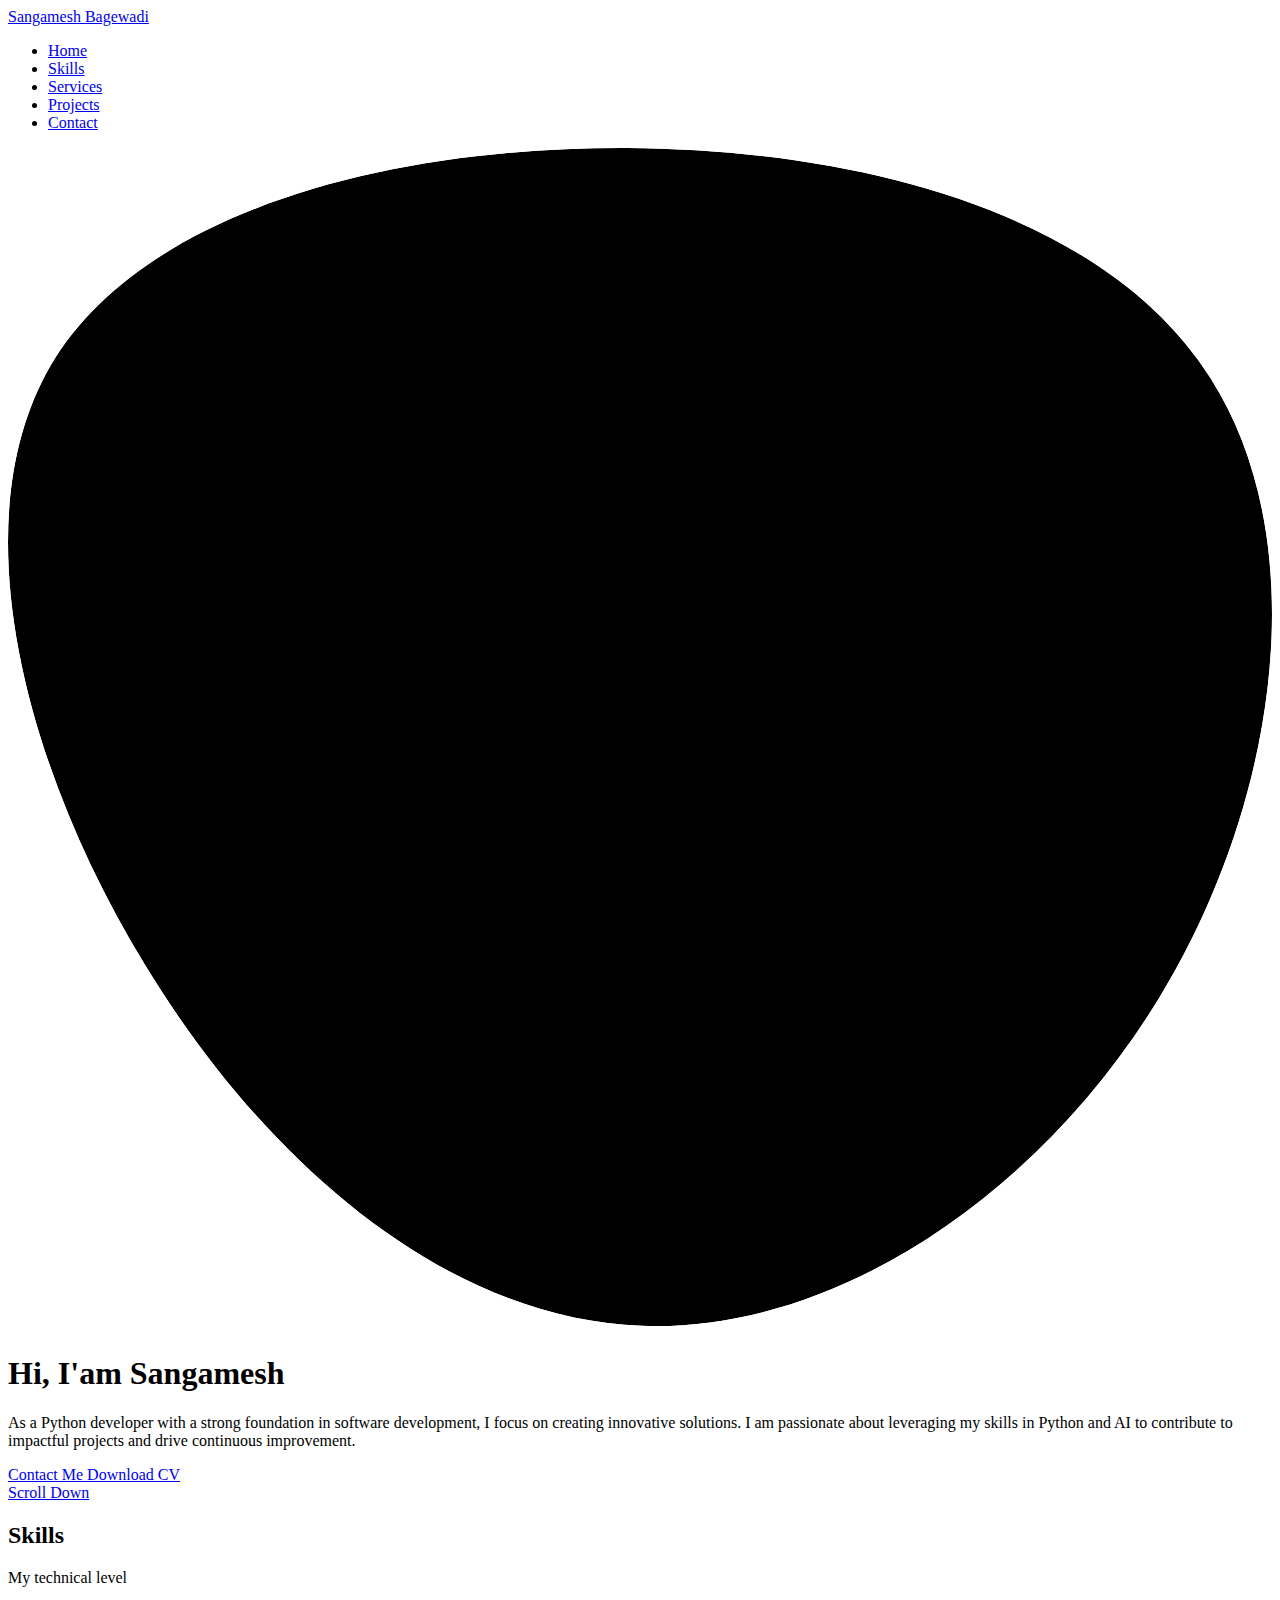
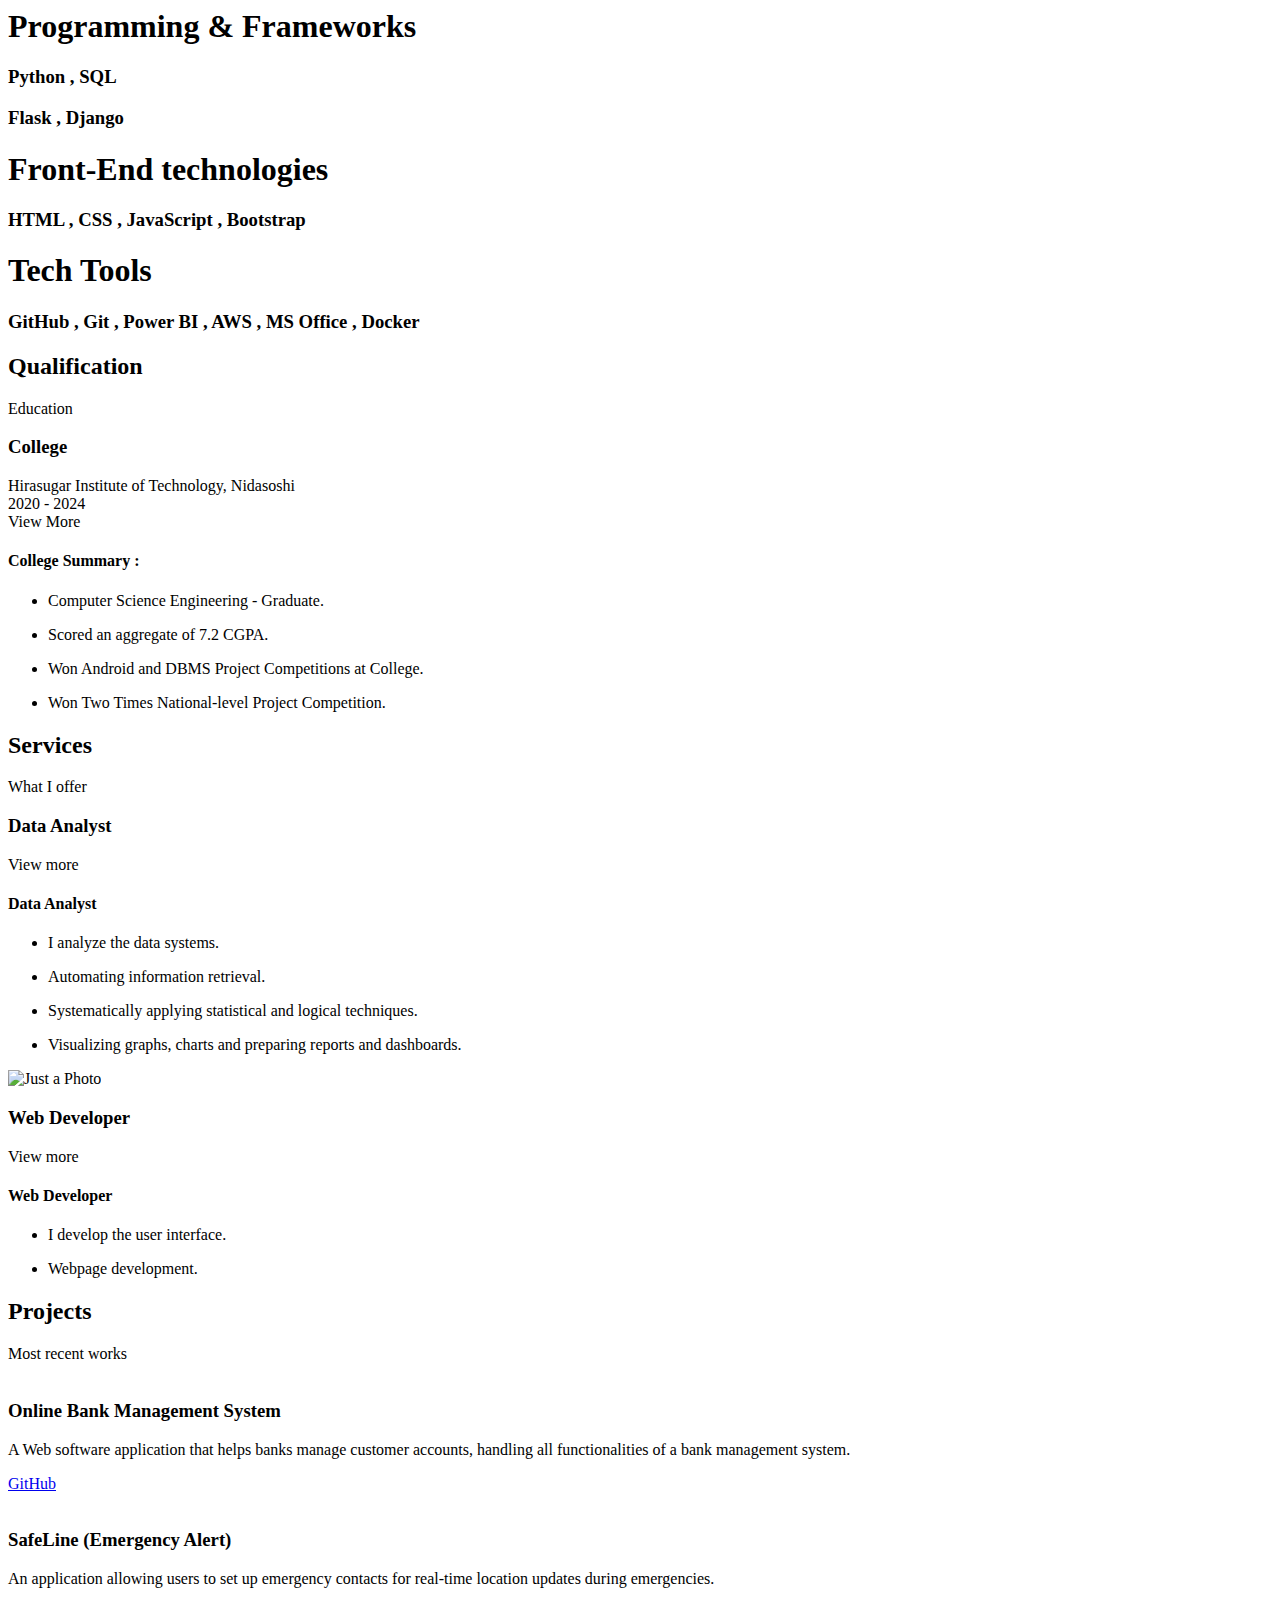
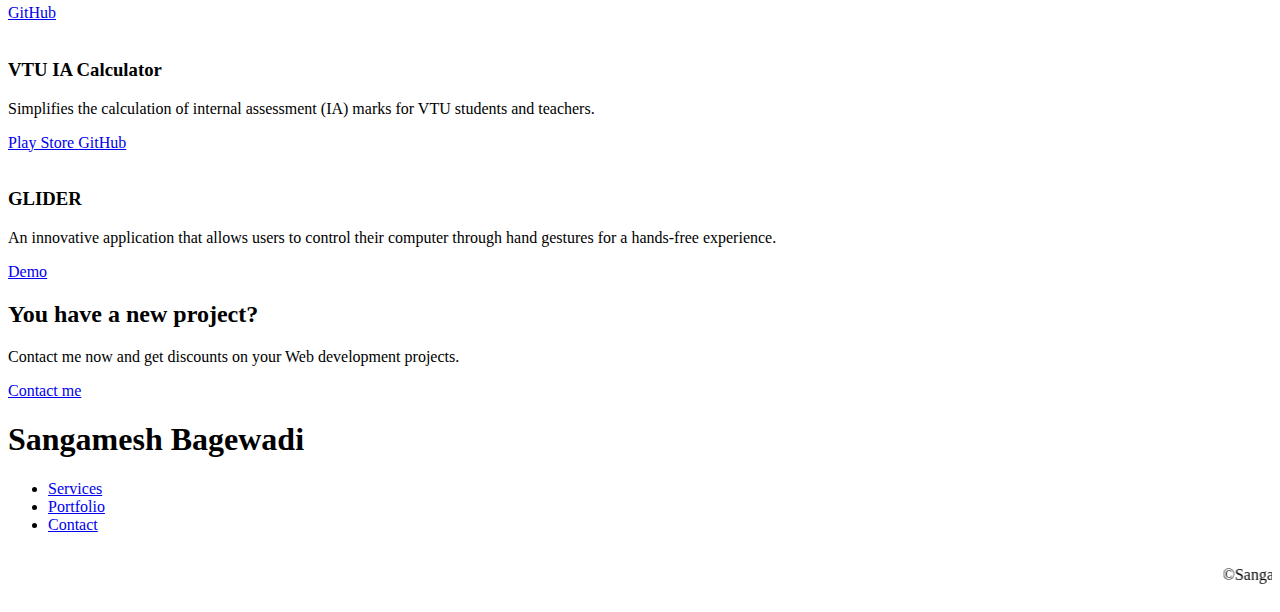
==== index.html @ af92e1cf "Add files via upload" ====
<!DOCTYPE html>
<html lang="en">
  <head>
    <meta charset="UTF-8" />
    <meta name="viewport" content="width=device-width, initial-scale=1.0" />

    <!--==================== UNICONS ====================-->
    <link
      rel="stylesheet"
      href="https://unicons.iconscout.com/release/v4.0.0/css/line.css"
    />

    <!--==================== SWIPER CSS ====================-->
    <link rel="stylesheet" href="./packages/css/swiper-bundle.min.css" />

    <!--==================== CSS ====================-->
    <link rel="stylesheet" href="./packages/css/styles.css" />

    <title>Sangamesh Bagewadi</title>
  </head>
  <body>
    <!--==================== HEADER ====================-->
    <header class="header" id="header">
      <nav class="nav container">
        <a href="#" class="nav__logo">Sangamesh Bagewadi</a>
        <div class="nav__menu" id="nav-menu">
          <ul class="nav__list grid">
            <li class="nav__item">
              <a href="#home" class="nav__link">
                <i class="uil uil-estate nav__icon"></i>Home
              </a>
            </li>
            <!-- <li class="nav__item">
                            <a href="#about" class="nav__link">
                                <i class="uil uil-user nav__icon"></i>About
                            </a>
                        </li> -->
            <li class="nav__item">
              <a href="#skills" class="nav__link">
                <i class="uil uil-file-alt nav__icon"></i>Skills
              </a>
            </li>
            <li class="nav__item">
              <a href="#services" class="nav__link">
                <i class="uil uil-briefcase-alt nav__icon"></i>Services
              </a>
            </li>
            <li class="nav__item">
              <a href="#portfolio" class="nav__link">
                <i class="uil uil-scenery nav__icon"></i>Projects
              </a>
            </li>
            <li class="nav__item">
              <a href="contact.html" class="nav__link">
                <i class="uil uil-message nav__icon"></i>Contact
              </a>
            </li>
          </ul>
          <i class="uil uil-times nav__close" id="nav-close"></i>
        </div>
        <div class="nav__btns">
          <!-- Theme change button -->

          <i class="uil uil-moon change-theme" id="theme-button"></i>

          <div class="nav__toggle" id="nav-toggle">
            <i class="uil uil-apps"></i>
          </div>
        </div>
      </nav>
    </header>

    <!--==================== MAIN ====================-->
    <main class="main">
      <!--==================== HOME ====================-->
      <section class="home section" id="home">
        <div class="home__container container grid">
          <div class="home__content grid">
            <div class="home__social">
              <a
                href="https://www.linkedin.com/in/sangameshbagewadi/"
                target="_blank"
                class="home__social-icon"
              >
                <i class="uil uil-linkedin-alt"></i>
              </a>
              <a
                href="https://twitter.com/sangameshb40"
                target="_blank"
                class="home__social-icon"
              >
                <i class="uil uil-twitter-alt"></i>
              </a>
              <a
                href="https://www.github.com/sangameshbagewadi"
                target="_blank"
                class="home__social-icon"
              >
                <i class="uil uil-github-alt"></i>
              </a>
            </div>

            <div class="home__img">
              <svg
                class="home__blob"
                viewBox="0 0 200 187"
                xmlns="http://www.w3.org/2000/svg"
                xmlns:xlink="http://www.w3.org/1999/xlink"
              >
                <mask id="mask0" mask-type="alpha">
                  <path
                    d="M190.312 36.4879C206.582 62.1187 201.309 102.826 182.328 134.186C163.346 165.547 
                                    130.807 187.559 100.226 186.353C69.6454 185.297 41.0228 161.023 21.7403 129.362C2.45775 
                                    97.8511 -7.48481 59.1033 6.67581 34.5279C20.9871 10.1032 59.7028 -0.149132 97.9666 
                                    0.00163737C136.23 0.303176 174.193 10.857 190.312 36.4879Z"
                  />
                </mask>
                <g mask="url(#mask0)">
                  <path
                    d="M190.312 36.4879C206.582 62.1187 201.309 102.826 182.328 134.186C163.346 
                                    165.547 130.807 187.559 100.226 186.353C69.6454 185.297 41.0228 161.023 21.7403 
                                    129.362C2.45775 97.8511 -7.48481 59.1033 6.67581 34.5279C20.9871 10.1032 59.7028 
                                    -0.149132 97.9666 0.00163737C136.23 0.303176 174.193 10.857 190.312 36.4879Z"
                  />
                  <image
                    class="home__blob-img"
                    x=""
                    xlink:href="packages/images/sang.jpg"
                  />
                </g>
              </svg>
            </div>

            <div class="home__data">
              <h1 class="home__title">Hi, I'am Sangamesh</h1>
              <h3 class="home__subtitle"></h3>
              <p class="home__description">
                As a Python developer with a strong foundation in software
                development, I focus on creating innovative solutions. I am
                passionate about leveraging my skills in Python and AI to
                contribute to impactful projects and drive continuous
                improvement.
              </p>
              <a href="contact.html" class="button button--flex home__button">
                Contact Me<i class="uil uil-message button__icon"></i>
              </a>
              <a download="" href="packages/pdf/" class="button button--flex">
                Download CV<i class="uil uil-download-alt button__icon"></i>
              </a>
            </div>
          </div>

          <div class="home__scroll">
            <a href="#skills" class="home__scroll-button button--flex">
              <i class="uil uil-mouse-alt home__scroll-mouse"></i>
              <span class="home__scroll-name">Scroll Down</span>
              <i class="uil uil-arrow-down home__scroll-arrow"></i>
            </a>
        </div>
      </section>

      <!--==================== ABOUT ====================-->
      <!-- <section class="about section" id="about">
                <h2 class="section__title">About Me</h2>
                <span class="section__subtitle">My Introduction</span>

                <div class="about__container container grid">
                    <img src="packages/images/pras-2.jpeg" alt="" class="about__img">
                    <div class="about__data">
                        <p class="about__description">
                            
                        </p>
                        <div class="about__info">
                            <div>
                                <span class="about__info-title">0</span>
                                <span class="about__info-name">Years <br> experience</span>
                            </div>
                            <div>
                                <span class="about__info-title">0</span>
                                <span class="about__info-name">Completed <br> certifications</span>
                            </div>
                            <div>
                                <span class="about__info-title">0</span>
                                <span class="about__info-name">companies<br>worked</span>
                            </div>
                        </div>

                        <div class="about__buttons">
                            <a download="" href="packages/pdf/" class="button button--flex">
                                Download CV<i class="uil uil-download-alt button__icon"></i>
                            </a>
                        </div>
                    </div>
                </div>
            </section> -->

      <!--==================== SKILLS ====================-->
      <section class="skills section" id="skills">
        <h2 class="section__title">Skills</h2>
        <span class="section__subtitle">My technical level</span>

        <div class="skills__container container grid">
          <div>
            <!--==================== SKILL-1 ====================-->
            <div class="skills__content skills__open">
              <div class="skills__header">
                <i class="uil uil-analytics skills__icon"></i>
                <div>
                  <h1 class="skills__title">Programming  & Frameworks</Frame></h1>
                </div>

                <i class="uil uil-angle-down skills__arrow"></i>
              </div>
              <div class="skills__list grid">
                <div class="skills__data">
                  <div class="skills__titles">
                    <h3 class="skills__name">Python , SQL</h3>
                    <span class="skills__number"></span>
                  </div>
                  <div class="skills__bar">
                    <span class="skills__percentage skills__python"></span>
                  </div>
                </div>
                 <div class="skills__data">
                  <div class="skills__titles">
                    <h3 class="skills__name">Flask , Django</h3>
                    <span class="skills__number"></span>
                  </div>
                  <div class="skills__bar">
                    <span class="skills__percentage skills__tab"></span>
                  </div>
                </div>
              <!--  <div class="skills__data">
                  <div class="skills__titles">
                    <h3 class="skills__name">SQL</h3>
                    <span class="skills__number"></span>
                  </div>
                  <div class="skills__bar">
                    <span class="skills__percentage skills__sql"></span>
                  </div>
                </div>
                <div class="skills__data">
                  <div class="skills__titles">
                    <h3 class="skills__name"></h3>
                    <span class="skills__number"></span>
                  </div>
                  <div class="skills__bar">
                    <span class="skills__percentage skills__google"></span>
                  </div> 
                </div> -->
              </div>
            </div>
            <!--==================== SKILLS 2 ====================-->
            <div class="skills__content skills__close">
              <div class="skills__header">
                <i class="uil uil-money-bill skills__icon"></i>
                <div>
                  <h1 class="skills__title">Front-End technologies</h1>
                </div>

                <i class="uil uil-angle-down skills__arrow"></i>
              </div>
              <div class="skills__list grid">
                <div class="skills__data">
                  <div class="skills__titles">
                    <h3 class="skills__name">HTML , CSS , JavaScript , Bootstrap</h3>
                    <span class="skills__number"></span>
                  </div>
                  <div class="skills__bar">
                    <span class="skills__percentage skills__bank"></span>
                  </div>
                </div>
                <!-- <div class="skills__data">
                  <div class="skills__titles">
                    <h3 class="skills__name">CSS</h3>
                    <span class="skills__number"></span>
                  </div>
                  <div class="skills__bar">
                    <span class="skills__percentage skills__counter"></span>
                  </div>
                </div>
                <div class="skills__data">
                  <div class="skills__titles">
                    <h3 class="skills__name">JavaScript</h3>
                    <span class="skills__number"></span>
                  </div>
                  <div class="skills__bar">
                    <span class="skills__percentage skills__google"></span>
                  </div>
                </div>
                <div class="skills__data">
                  <div class="skills__titles">
                    <h3 class="skills__name">Bootstrap</h3>
                    <span class="skills__number"></span>
                  </div> 
                  <div class="skills__bar">
                    <span class="skills__percentage skills__office"></span>
                  </div>
                </div> -->
              </div>
            </div>
          </div>

          <div>
            <!--==================== SKILLS 3 ====================-->
            <div class="skills__content skills__close">
              <div class="skills__header">
                <i class="uil uil-brackets-curly skills__icon"></i>
                <div>
                  <h1 class="skills__title">Tech  Tools</h1>
                </div>

                <i class="uil uil-angle-down skills__arrow"></i>
              </div>
              <div class="skills__list grid">
                <div class="skills__data">
                  <div class="skills__titles">
                    <h3 class="skills__name">GitHub , Git , Power BI , AWS , MS Office , Docker </h3>
                    <span class="skills__number"></span>
                  </div>
                  <div class="skills__bar">
                    <span class="skills__percentage skills__html"></span>
                  </div>
                </div>
                <!-- <div class="skills__data">
                  <div class="skills__titles">
                    <h3 class="skills__name">AWS</h3>
                    <span class="skills__number"></span>
                  </div>
                  <div class="skills__bar">
                    <span class="skills__percentage skills__css"></span>
                  </div>
                </div>
                <div class="skills__data">
                    <div class="skills__titles">
                      <h3 class="skills__name">Power BI</h3>
                      <span class="skills__number"></span>
                    </div>
                    <div class="skills__bar">
                      <span class="skills__percentage skills__css"></span>
                    </div>
                  </div>
                  <div class="skills__data">
                    <div class="skills__titles">
                      <h3 class="skills__name">MS Office</h3>
                      <span class="skills__number"></span>
                    </div>
                    <div class="skills__bar">
                      <span class="skills__percentage skills__css"></span>
                    </div>
                  </div>
                <div class="skills__data">
                  <div class="skills__titles">
                    <h3 class="skills__name">Docker</h3>
                    <span class="skills__number"></span>
                  </div>
                  <div class="skills__bar">
                    <span class="skills__percentage skills__js"></span>
                  </div>
                </div>
                <div class="skills__data">
                  <div class="skills__titles">
                    <h3 class="skills__name">GIT</h3>
                    <span class="skills__number"></span>
                  </div> 
                  <div class="skills__bar">
                    <span class="skills__percentage skills__wordpress"></span>
                  </div> -->
                </div>
              </div>
            </div>
          </div>
        </div>
      </section>

      <!--==================== QUALIFICATION ====================-->
      <section
      class="qualification__section service__section"
      id="qualification"
    >
      <h2 class="section__title">Qualification</h2>
      <div
        class="qualification__container container  services__container">
        <div class="qualification__tabs">
          <div
            class="qualification__button button--flex qualification__active"
            data-target="#education">
            <i class="uil uil-graduation-cap qualification__icon"></i>
            Education
          </div>
        </div>

        <!-- <div class="qualification__sections"> -->
                                                                       <!--====== Qualification Content 1 ======-->
          <!-- <div
            class="qualification__content qualifiation__active services__content"
            data-content
            id="education"
          > -->
            <!--====== Qualification 1 ======-->
            <!-- <div class="qualification__data">
              <div>
                <h3 class="qualification__title">SSLC</h3>
                <span class="qualification__subtitle"
                  >S.S.K Patil English Medium School,Sankeshwar<br />High School</span
                >
                <div class="qualification__calender">
                  <i class="uil uil-calendar-alt"></i>
                  - 2018
                </div>
                <span
                  class="button button--flex button--small button--link services__button"
                >
                  View More
                  <i class="uil uil-arrow-right button__icon"></i>
                </span>
                <div class="services__modal">
                  <div class="services__modal-content">
                    <h4 class="services__modal-title">
                      Class 10th Summary :
                    </h4>
                    <i class="uil uil-times services__modal-close"></i>
                    <ul class="services__modal-services grid">
                      <li class="services__modal-service">
                        <i
                          class="uil uil-check-circle services__moda-icon"
                        ></i>
                        <p>
                          Subjects studied: Science, Maths, English,
                          Social Studies,Kannada,Hindi.
                        </p>
                      </li>
                      <li class="services__modal-service">
                        <i
                          class="uil uil-check-circle services__moda-icon"
                        ></i>
                        <p></p>
                      </li>
                    </ul>
                  </div>
                </div>
              </div>

              <div>
                <span class="qualification__rounder"></span>
                <span class="qualification__line"></span>
              </div>
            </div>

            <!- ====== Qualification 2 ======-->
       <!--     <div class="qualification__data">
              <div></div>

              <div>
                <span class="qualification__rounder"></span>
                <span class="qualification__line"></span>
              </div>
              <div>
                <h3 class="qualification__title">Class 12th</h3>
                <span class="qualification__subtitle"
                  >KLEs Independent PU College,Chikodi <br />Pre University College</span
                >
                <div class="qualification__calender">
                  <i class="uil uil-calendar-alt"></i>
                  - 2020
                </div>
                <span
                  class="button button--flex button--small button--link services__button"
                >
                  View More
                  <i class="uil uil-arrow-right button__icon"></i>
                </span>
                <div class="services__modal">
                  <div class="services__modal-content">
                    <h4 class="services__modal-title">
                      Class 12th Summary :
                    </h4>
                    <i class="uil uil-times services__modal-close"></i>
                    <ul class="services__modal-services grid">
                      <li class="services__modal-service">
                        <i
                          class="uil uil-check-circle services__moda-icon"
                        ></i>
                        <p>
                          Subjects studied: Physics, Chemistry, Mathematics,
                        Biology,English, Kannada.
                        </p>
                      </li>
                      <li class="services__modal-service">
                        <i
                          class="uil uil-check-circle services__moda-icon"
                        ></i>
                        <p></p>
                      </li>
                    </ul>
                  </div>
                </div>
              </div>
            </div> -->

            <!--====== Qualification 3 ======-->
            <div class="qualification__data">
              <div>
                <h3 class="qualification__title">College</h3>
                <span class="qualification__subtitle"
                  >Hirasugar Institute of Technology, Nidasoshi</span
                >
                <div class="qualification__calender">
                  <i class="uil uil-calendar-alt"></i>
                  2020 - 2024
                </div>
                <span
                  class="button button--flex button--small button--link services__button"
                >
                  View More
                  <i class="uil uil-arrow-right button__icon"></i>
                </span>
                <div class="services__modal">
                  <div class="services__modal-content">
                    <h4 class="services__modal-title">College Summary :</h4>
                    <i class="uil uil-times services__modal-close"></i>
                    <ul class="services__modal-services grid">
                      <li class="services__modal-service">
                        <i
                          class="uil uil-check-circle services__modal-icon"
                        ></i>
                        <p>
                            Computer Science Engineering - Graduate.</p>
                      </li>
                      <li class="services__modal-service">
                        <i
                          class="uil uil-check-circle services__modal-icon"
                        ></i>
                        <p>Scored an aggregate of 7.2 CGPA.</p>
                      </li>
                      <li class="services__modal-service">
                        <i
                          class="uil uil-check-circle services__modal-icon"
                        ></i>
                        <p>
                          Won Android and DBMS Project Competitions at College.
                        </p>
                      </li>
                      <li class="services__modal-service">
                        <i
                          class="uil uil-check-circle services__modal-icon"
                        ></i>
                        <p>
                          Won Two Times National-level Project Competition.
                        </p>
                      </li>      
                    </ul>
                  </div>
                </div>
              </div>

              <div>
                <span class="qualification__rounder"></span>
                <span class="qualification__line"></span>
              </div>
              
            </div>
          </div>
        </div>
      </div>
    </section>
      <!--==================== SERVICES ====================-->
      <section class="services section" id="services">
        <h2 class="section__title">Services</h2>
        <span class="section__subtitle">What I offer</span>

        <div class="services__container container grid">

          <!--==================== SERVICES 1 ====================-->
          <div class="services__content">
            <div>
              <i class="uil uil-analytics skills__icon"></i>
              <h3 class="services__title">Data Analyst<br /></h3>
            </div>
            <span
              class="button button--flex button--small button--link services__button"
            >
              View more
              <i class="uil uil-arrow-right button__icon"></i>
            </span>

            <div class="services__modal">
              <div class="services__modal-content">
                <h4 class="services__modal-title">Data Analyst <br /></h4>
                <i class="uil uil-times services__modal-close"></i>

                <ul class="services__modal-services grid">
                  <li class="services__modal-service">
                    <i class="uil uil-check-circle services__modal-icon"></i>
                    <p>I analyze the data systems.</p>
                  </li>

                  <li class="services__modal-service">
                    <i class="uil uil-check-circle services__modal-icon"></i>
                    <p>Automating information retrieval.</p>
                  </li>

                  <li class="services__modal-service">
                    <i class="uil uil-check-circle services__modal-icon"></i>
                    <p>
                      Systematically applying statistical and logical
                      techniques.
                    </p>
                  </li>

                  <li class="services__modal-service">
                    <i class="uil uil-check-circle services__modal-icon"></i>
                    <p>
                      Visualizing graphs, charts and preparing reports and
                      dashboards.
                    </p>
                  </li>
                </ul>
              </div>
            </div>
          </div>
          <div>
            <img id="anime-photo" src="packages/images/avatars.png" alt="Just a Photo"/>
          </div>

          <!--==================== SERVICES 3 ====================-->
          <div class="services__content">
            <div>
              <i class="uil uil-arrow services__icon"></i>
              <h3 class="services__title">Web Developer<br /></h3>
            </div>
            <span
              class="button button--flex button--small button--link services__button"
            >
              View more
              <i class="uil uil-arrow-right button__icon"></i>
            </span>

            <div class="services__modal">
              <div class="services__modal-content">
                <h4 class="services__modal-title">Web Developer<br /></h4>
                <i class="uil uil-times services__modal-close"></i>

                <ul class="services__modal-services grid">
                  <li class="services__modal-service">
                    <i class="uil uil-check-circle services__modal-icon"></i>
                    <p>I develop the user interface.</p>
                  </li>

                  <li class="services__modal-service">
                    <i class="uil uil-check-circle services__modal-icon"></i>
                    <p>Webpage development.</p>
                  </li>
                </ul>
              </div>
            </div>
          </div>
        </div>
      </section>
      <!--==================== PORTFOLIO ====================-->
      <section class="portfolio section" id="portfolio">
        <h2 class="section__title">Projects</h2>
        <span class="section__subtitle">Most recent works</span>

        <div class="portfolio__container container swiper-container">
          <div class="swiper-wrapper">
            <!--==================== Projects 1 ====================-->

            <div class="portfolio__content grid swiper-slide">
              <img
                src="./packages/images/b1.jpeg"
                alt=""
                class="portfolio__img"
              />

              <div class="portfolio_">
                <h3 class="portfolio__title">Online Bank Management System</h3>
                <p class="portfolio__description">
                    A Web software application that helps banks manage customer accounts,
                    handling all functionalities of a bank management system.
                </p>
                <a
                  href="https://github.com/sangameshbagewadi/Online-Bank-Management-System" target="_blank"
                  class="button button--flex button--small portfolio__button"
                >
                  GitHub
                  <i class="uil uil-arrow-right button__icon"></i>
                </a>
              </div>
            </div>

            <!--==================== PORTFOLIO 2 ====================-->

            <div class="portfolio__content grid swiper-slide">
              <img
                src="./packages/images/bm1.jpeg"
                alt=""
                class="portfolio__img"
              />

              <div class="portfolio_">
                <h3 class="portfolio__title">SafeLine (Emergency Alert)</h3>
                <p class="portfolio__description">
                    An application allowing users to set up emergency contacts for
                    real-time location updates during emergencies.
                </p>
                <a
                  href="https://github.com/sangameshbagewadi/SafeLine--Emergency-Alert" target="_blank"
                  class="button button--flex button--small portfolio__button"
                >
                  GitHub
                  <i class="uil uil-arrow-right button__icon"></i>
                </a>
              </div>
            </div>

            <!--==================== PORTFOLIO 3 ====================-->

            <div class="portfolio__content grid swiper-slide">
              <img
                src="./packages/images/vtu1.jpeg"
                alt=""
                class="portfolio__img"
              />

              <div class="portfolio_">
                <h3 class="portfolio__title">VTU IA Calculator</h3>
                <p class="portfolio__description">
                    Simplifies the calculation of internal assessment (IA) marks for
                    VTU students and teachers.
                </p>
                <a
                  href="https://play.google.com/store/apps/details?id=com.vtu_calculator.ia_calculator&hl=en_IN" target="_blank"
                  class="button button--flex button--small portfolio__button">
                  Play Store
                  <i class="uil uil-arrow-right button__icon"></i>
                </a>
                <a href="#"
                  class="button button--flex button--small portfolio__button">
                  GitHub
                  <i class="uil uil-arrow-right button__icon"></i> </a>
              </div>
            </div>
<!-- ======================= Project 4 =============================-->

            <div class="portfolio__content grid swiper-slide">
                <img
                    src="./packages/images/vm1.jpeg"
                    alt=""
                    class="portfolio__img"/>

                <div class="portfolio_">
                    <h3 class="portfolio__title">GLIDER</h3>
                    <p class="portfolio__description">
                        An innovative application that allows users to control their
                         computer through hand gestures for a hands-free experience.
                   </p>
                <a
                    href="#"
                    class="button button--flex button--small portfolio__button">Demo
                    <i class="uil uil-arrow-right button__icon"></i>
                </a>
                </div>
            </div>

          </div>

          <!-- add arrows-->
          <div class="swiper-button-next">
            <i class="uil uil-angle-right-b swiper-portfolio-icon"></i>
          </div>

          <div class="swiper-button-prev">
            <i class="uil uil-angle-left-b swiper-portfolio-icon"></i>
          </div>

          <!-- Add Pagination -->
          <div class="swiper-pagination"></div>
        </div>
      </section>

      <!--==================== PROJECT IN MIND ====================-->
      <section class="project section">
        <div class="project__bg">
          <div class="project__container container grid">
            <div class="project__data">
              <h2 class="project__title">You have a new project?</h2>
              <p class="project__description">
                Contact me now and get discounts on your Web development
                projects.
              </p>
              <a href="contact.html" class="button button--flex button--white"
                >Contact me
                <i class="uil uil-message project__icon button__icon"></i>
              </a>
            </div>
            <!-- <img src="assets/img/project.png" alt="" class="project__img"> -->
          </div>
        </div>
      </section>

      <!--==================== CONTACT ME ====================-->
      
    </main>

    <!--==================== FOOTER ====================-->
    <footer class="footer">
      <div class="footer__bg">
        <div class="footer__container container grid">
          <div>
            <h1 class="footer__title">Sangamesh Bagewadi</h1>
            <span class="footer__subtitle"></span>
          </div>

          <ul class="footer__links">
            <li>
              <a href="#services" class="footer__link">Services</a>
            </li>
            <li>
              <a href="#portfolio" class="footer__link">Portfolio</a>
            </li>
            <li>
              <a href="#contact" class="footer__link">Contact</a>
            </li>
          </ul>

          <div class="footer__socials">
            <a href="" class="footer__social">
              <i class="uil uil-facebook"></i>
            </a>
            <a href="" class="footer__social">
              <i class="uil uil-instagram"></i>
            </a>
            <a href="" class="footer__social">
              <i class="uil uil-twitter-alt"></i>
            </a>
          </div>
        </div><marquee>
        <p> &copy;Sangamesh. All rights reserved.</p></marquee>
      </div>
    </footer>

    <!--==================== SCROLL TOP ====================-->
    <a href="#" class="scrollup" id="scroll-up">
      <i class="uil uil-arrow-up scrollup__icon"></i>
    </a>

    <!--==================== SWIPER JS ====================-->
    <script src="./packages/js/swiper-bundle.min.js"></script>

    <!--==================== MAIN JS ====================-->
    <script src="./packages/js/main.js"></script>
  </body>
</html>
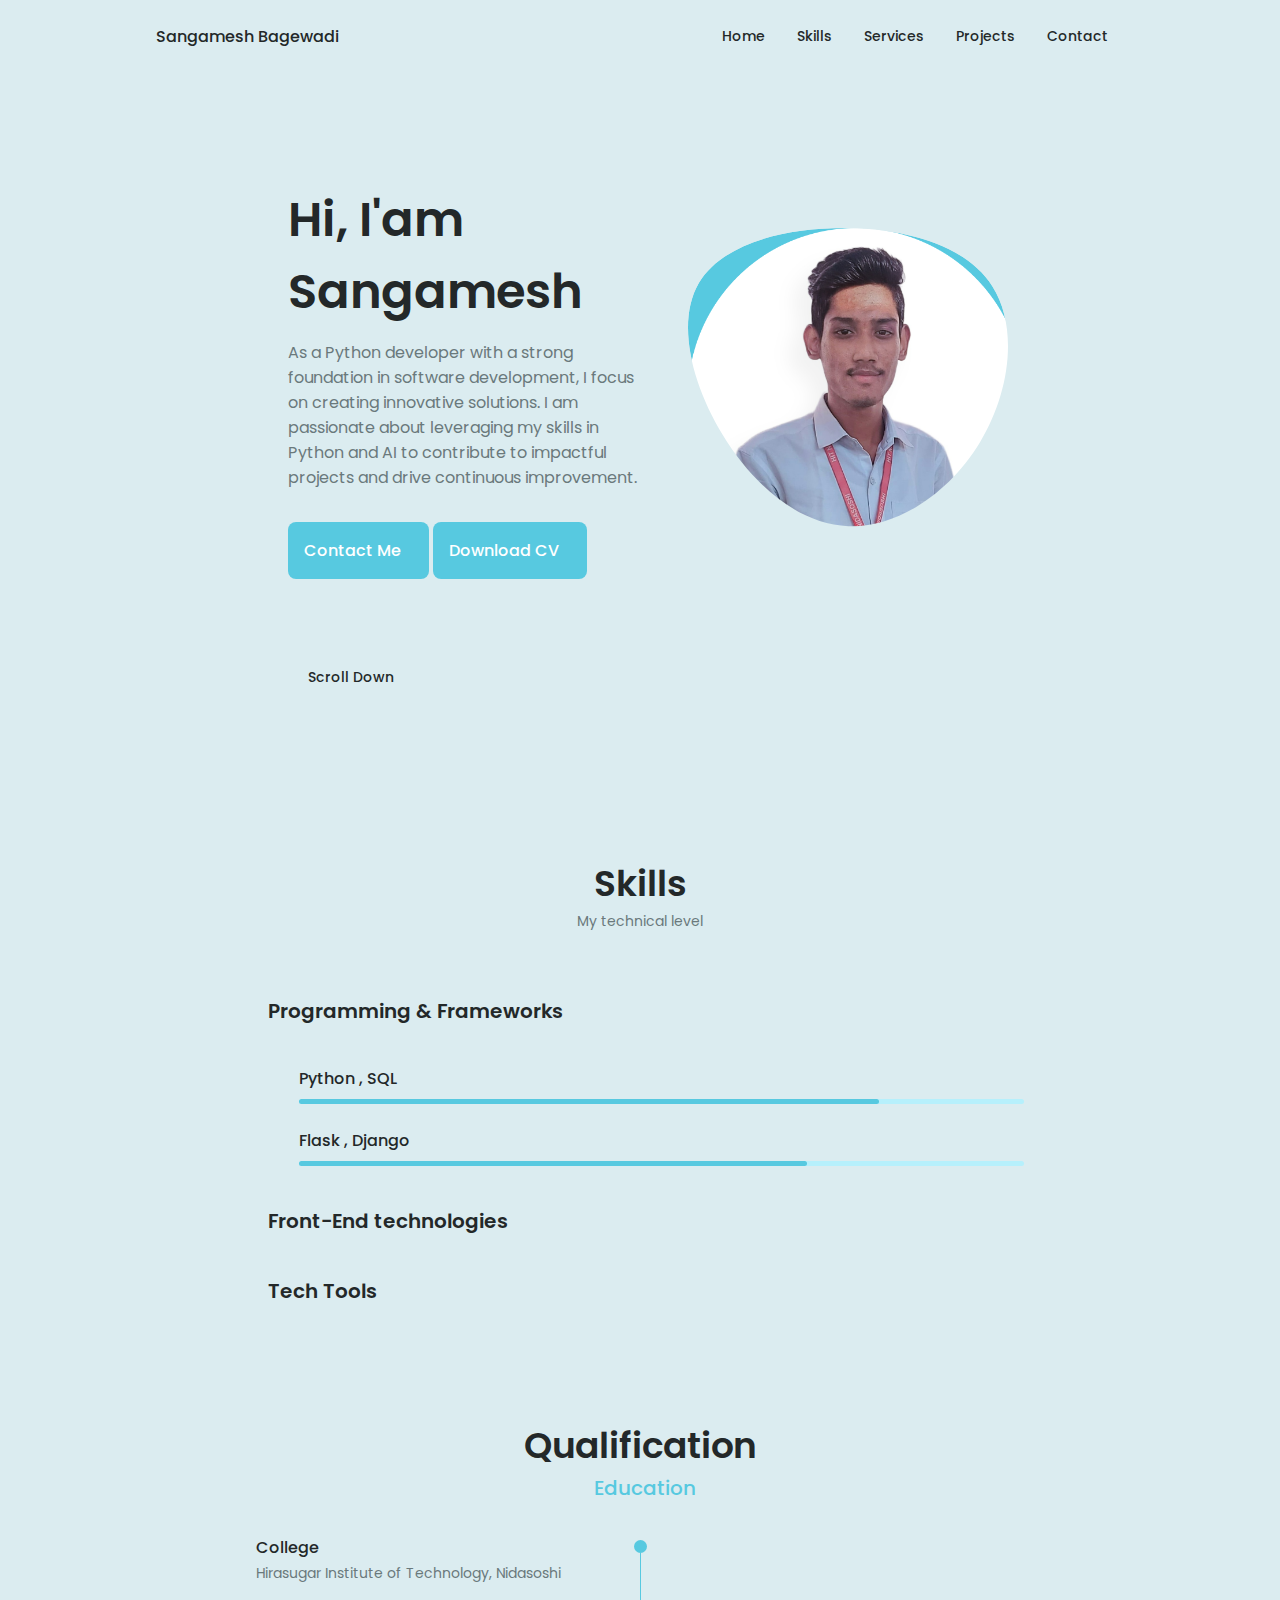
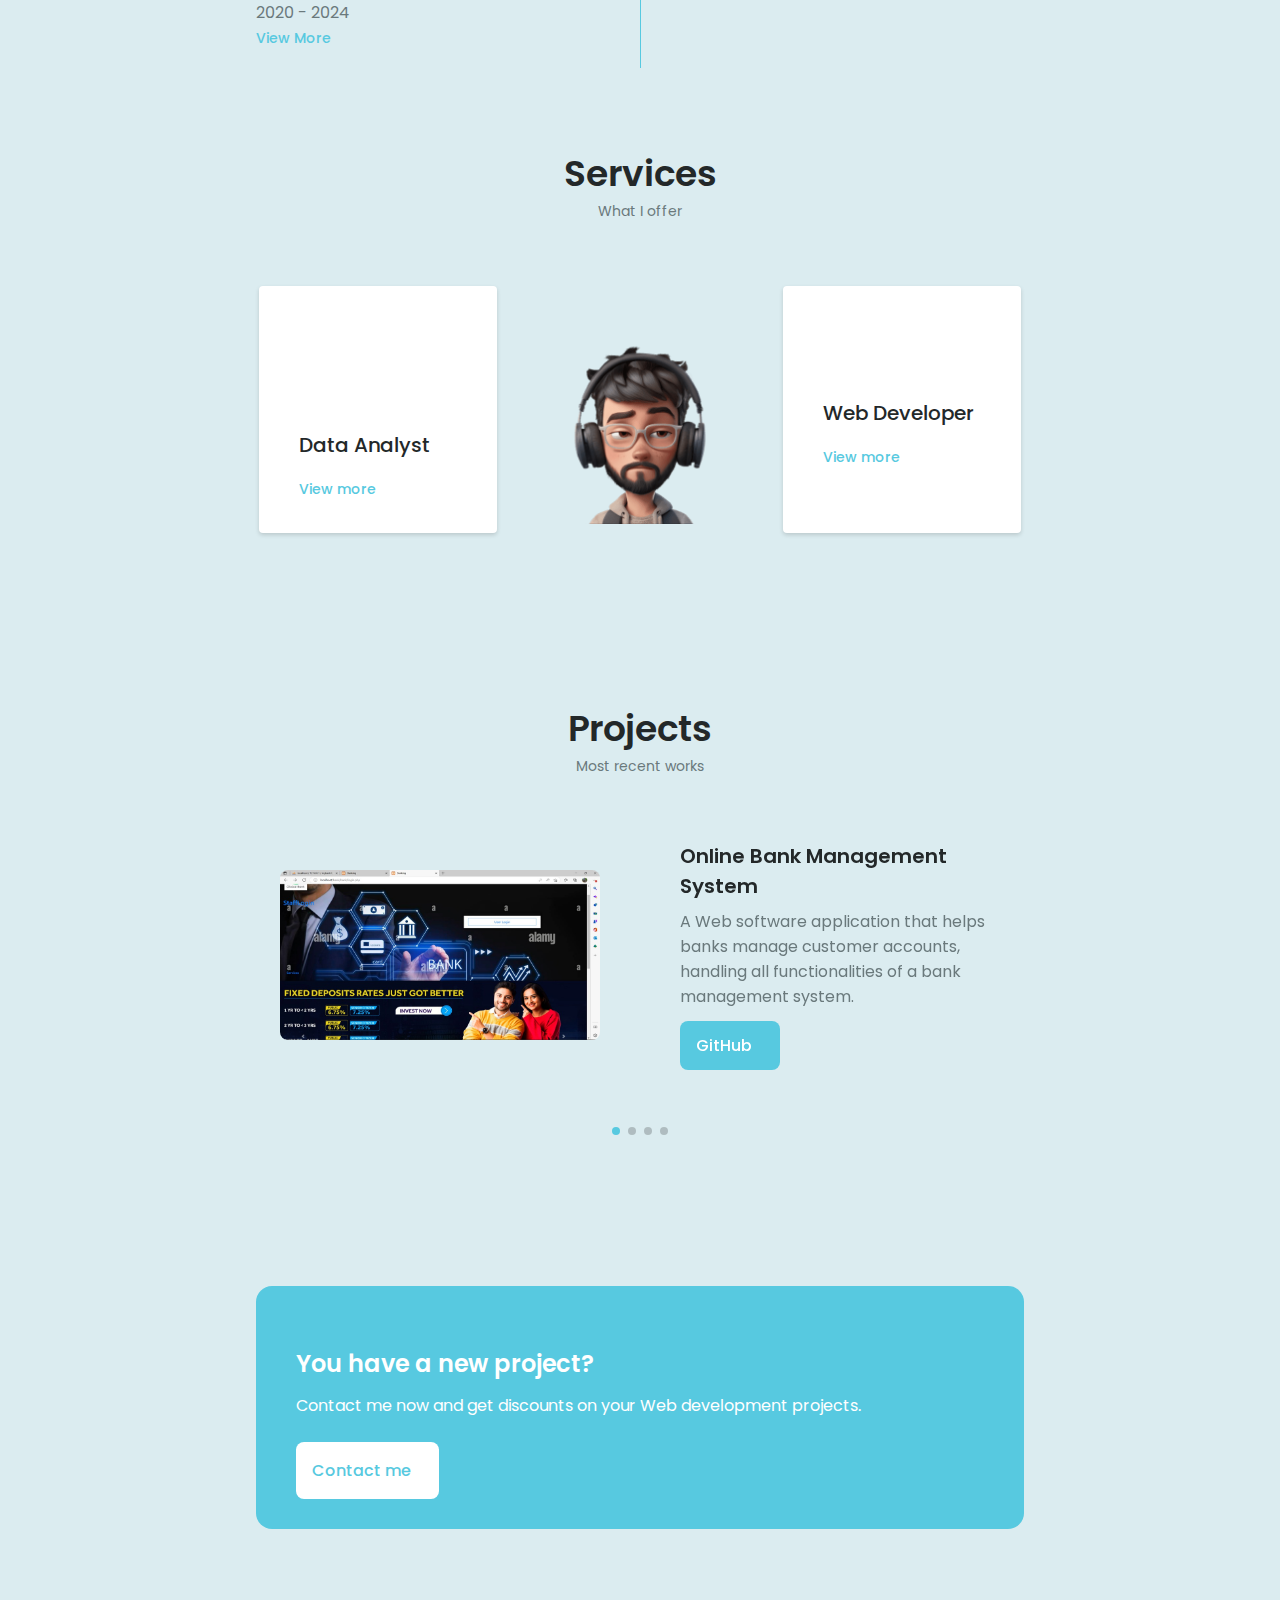
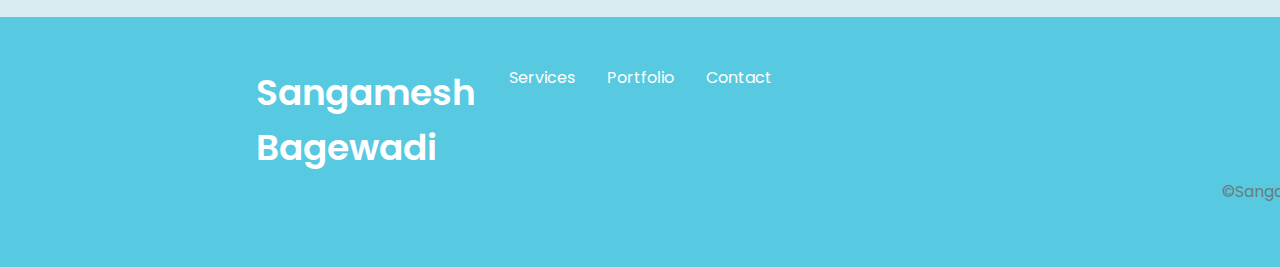
==== commit 61c26dfa: "Update Capital P index.html" ====
--- a/index.html
+++ b/index.html
@@ -11,10 +11,10 @@
     />
 
     <!--==================== SWIPER CSS ====================-->
-    <link rel="stylesheet" href="./packages/css/swiper-bundle.min.css" />
+    <link rel="stylesheet" href="./Packages/css/swiper-bundle.min.css" />
 
     <!--==================== CSS ====================-->
-    <link rel="stylesheet" href="./packages/css/styles.css" />
+    <link rel="stylesheet" href="./Packages/css/styles.css" />
 
     <title>Sangamesh Bagewadi</title>
   </head>
@@ -125,7 +125,7 @@
                   <image
                     class="home__blob-img"
                     x=""
-                    xlink:href="packages/images/sang.jpg"
+                    xlink:href="Packages/images/sang.jpg"
                   />
                 </g>
               </svg>
@@ -144,7 +144,7 @@
               <a href="contact.html" class="button button--flex home__button">
                 Contact Me<i class="uil uil-message button__icon"></i>
               </a>
-              <a download="" href="packages/pdf/" class="button button--flex">
+              <a download="" href="Packages/pdf/" class="button button--flex">
                 Download CV<i class="uil uil-download-alt button__icon"></i>
               </a>
             </div>
@@ -620,7 +620,7 @@
             </div>
           </div>
           <div>
-            <img id="anime-photo" src="packages/images/avatars.png" alt="Just a Photo"/>
+            <img id="anime-photo" src="Packages/images/avatars.png" alt="Just a Photo"/>
           </div>
 
           <!--==================== SERVICES 3 ====================-->
@@ -668,7 +668,7 @@
 
             <div class="portfolio__content grid swiper-slide">
               <img
-                src="./packages/images/b1.jpeg"
+                src="./Packages/images/b1.jpeg"
                 alt=""
                 class="portfolio__img"
               />
@@ -693,7 +693,7 @@
 
             <div class="portfolio__content grid swiper-slide">
               <img
-                src="./packages/images/bm1.jpeg"
+                src="./Packages/images/bm1.jpeg"
                 alt=""
                 class="portfolio__img"
               />
@@ -718,7 +718,7 @@
 
             <div class="portfolio__content grid swiper-slide">
               <img
-                src="./packages/images/vtu1.jpeg"
+                src="./Packages/images/vtu1.jpeg"
                 alt=""
                 class="portfolio__img"
               />
@@ -745,7 +745,7 @@
 
             <div class="portfolio__content grid swiper-slide">
                 <img
-                    src="./packages/images/vm1.jpeg"
+                    src="./Packages/images/vm1.jpeg"
                     alt=""
                     class="portfolio__img"/>
 
@@ -846,9 +846,9 @@
     </a>
 
     <!--==================== SWIPER JS ====================-->
-    <script src="./packages/js/swiper-bundle.min.js"></script>
+    <script src="./Packages/js/swiper-bundle.min.js"></script>
 
     <!--==================== MAIN JS ====================-->
-    <script src="./packages/js/main.js"></script>
+    <script src="./Packages/js/main.js"></script>
   </body>
 </html>
--- a/Packages/css/styles.css
+++ b/Packages/css/styles.css
@@ -0,0 +1,1337 @@
+/* ==================== GOOGLE FONTS ====================*/
+@import url("https://fonts.googleapis.com/css2?family=Poppins:wght@400;500;600&display=swap");
+
+/*==================== VARIABLES CSS ====================*/
+:root {
+  --header-height: 3rem;
+
+  /*========== Colors ==========*/
+  /* Change favorite color */
+  --hue-color: 190; /*Purple 250 - Green 142 - Blue 230 - Pink 340*/
+
+  /* HSL color mode */
+  --first-color: hsl(var(--hue-color), 69%, 61%);
+  --first-color-second: hsl(var(--hue-color), 69%, 61%);
+  --first-color-alt: hsl(var(--hue-color), 57%, 53%);
+  --first-color-lighter: hsl(var(--hue-color), 92%, 85%);
+  --title-color: hsl(var(--hue-color), 8%, 15%);
+  --text-color: hsl(var(--hue-color), 8%, 45%);
+  --text-color-light: hsl(var(--hue-color), 8%, 65%);
+  --input-color: hsl(var(--hue-color), 70%, 96%);
+  --body-color: hsl(var(--hue-color), 40%, 90%);
+  --container-color: #fff;
+  --scroll-bar-color: hsl(var(--hue-color), 12%, 90%);
+  --scroll-thumb-color: hsl(var(--hue-color), 12%, 80%);
+
+  /*========== Font and typography ==========*/
+  --body-font: "Poppins", sans-serif;
+
+  /* .5rem = 8px, 1rem = 16px, 1.5rem = 24px ... */
+  --big-font-size: 2rem;
+  --h1-font-size: 1.5rem;
+  --h2-font-size: 1.25rem;
+  --h3-font-size: 1.125rem;
+  --normal-font-size: 0.938rem;
+  --small-font-size: 0.813rem;
+  --smaller-font-size: 0.75rem;
+
+  /*========== Font weight ==========*/
+  --font-medium: 500;
+  --font-semi-bold: 600;
+
+  /*========== Margenes Bottom ==========*/
+  /* .25rem = 4px, .5rem = 8px, .75rem = 12px ... */
+  --mb-0-25: 0.25rem;
+  --mb-0-5: 0.5rem;
+  --mb-0-75: 0.75rem;
+  --mb-1: 1rem;
+  --mb-1-5: 1.5rem;
+  --mb-2: 2rem;
+  --mb-2-5: 2.5rem;
+  --mb-3: 3rem;
+
+  /*========== z index ==========*/
+  --z-tooltip: 10;
+  --z-fixed: 100;
+  --z-modal: 1000;
+}
+
+/* Font size for large devices */
+@media screen and (min-width: 968px) {
+  :root {
+    --big-font-size: 3rem;
+    --h1-font-size: 2.25rem;
+    --h2-font-size: 1.5rem;
+    --h3-font-size: 1.25rem;
+    --normal-font-size: 1rem;
+    --small-font-size: 0.875rem;
+    --smaller-font-size: 0.813rem;
+  }
+}
+
+/*========== Variables Dark theme ==========*/
+body.dark-theme {
+  /* HSL color mode */
+  --first-color-second: hsl(var(--hue-color), 30%, 18%);
+  --title-color: hsl(var(--hue-color), 8%, 95%);
+  --text-color: hsl(var(--hue-color), 8%, 45%);
+  --text-color-light: hsl(var(--hue-color), 8%, 75%);
+  --input-color: hsl(var(--hue-color), 29%, 16%);
+  --body-color: hsl(var(--hue-color), 28%, 12%);
+  --container-color: hsl(var(--hue-color), 29%, 16%);
+  --scroll-bar-color: hsl(var(--hue-color), 12%, 48%);
+  --scroll-thumb-color: hsl(var(--hue-color), 12%, 36%);
+}
+
+/*========== Button Dark/Light ==========*/
+.nav__btns {
+  display: flex;
+  align-items: center;
+}
+
+.change-theme {
+  font-size: 1.25rem;
+  color: var(--title-color);
+  margin-right: var(--mb-1);
+  cursor: pointer;
+}
+
+.change-theme:hover {
+  color: var(--first-color);
+}
+
+/*==================== BASE ====================*/
+
+* {
+  box-sizing: border-box;
+  padding: 0;
+  margin: 0;
+}
+
+html {
+  scroll-behavior: smooth;
+}
+
+body {
+  margin: 0 0 var(--header-height) 0;
+  font-family: var(--body-font);
+  font-size: var(--normal-font-size);
+  background-color: var(--body-color);
+  color: var(--text-color);
+}
+
+h1,
+h2,
+h3,
+h4 {
+  color: var(--title-color);
+  font-weight: var(--font-semi-bold);
+}
+
+ul {
+  list-style: none;
+}
+
+a {
+  text-decoration: none;
+}
+
+img {
+  width: 100%;
+  height: auto;
+}
+
+/*==================== REUSABLE CSS CLASSES ====================*/
+.section {
+  padding: 2rem 0 4rem;
+  margin-bottom: 40px;
+}
+
+.section__title {
+  font-size: var(--h1-font-size);
+}
+
+.section__subtitle {
+  display: block;
+  font-size: var(--small-font-size);
+  margin-bottom: var(--mb-2);
+}
+
+.section__title,
+.section__subtitle {
+  text-align: center;
+}
+
+/*==================== LAYOUT ====================*/
+
+.container {
+  max-width: 768px;
+  margin-left: var(--mb-1-5);
+  margin-right: var(--mb-1-5);
+}
+
+.grid {
+  display: grid;
+  gap: 1.5rem;
+}
+
+.header {
+  width: 100%;
+  position: fixed;
+  bottom: 0;
+  left: 0;
+  z-index: var(--z-fixed);
+  background-color: var(--body-color);
+}
+
+/*==================== NAV ====================*/
+.nav {
+  max-width: 968px;
+  height: var(--header-height);
+  display: flex;
+  justify-content: space-between;
+  align-items: center;
+}
+
+.nav__logo,
+.nav__toggle {
+  color: var(--title-color);
+  font-weight: var(--font-medium);
+}
+
+.nav__logo:hover {
+  color: var(--first-color);
+}
+
+.nav__toggle {
+  font-size: 1.1rem;
+  cursor: pointer;
+}
+
+.nav__toggle:hover {
+  color: var(--first-color);
+}
+
+@media screen and (max-width: 767px) {
+  .nav__menu {
+    position: fixed;
+    bottom: -100%;
+    left: 0;
+    width: 100%;
+    background-color: var(--body-color);
+    padding: 2rem 1.5rem 4rem;
+    box-shadow: 0 -1px 4px rgba(0, 0, 0, 0.15);
+    border-radius: 1.5rem 1.5rem 0 0;
+    transition: 0.3s;
+  }
+}
+
+.nav__list {
+  grid-template-columns: repeat(3, 1fr);
+  gap: 2rem;
+}
+.nav__link {
+  display: flex;
+  flex-direction: column;
+  align-items: center;
+  font-size: var(--small-font-size);
+  color: var(--title-color);
+  font-weight: var(--font-medium);
+}
+
+.nav__link:hover {
+  color: var(--first-color);
+}
+
+.nav__icon {
+  font-size: 1.2rem;
+}
+
+.nav__close {
+  position: absolute;
+  right: 1.3rem;
+  bottom: 0.5rem;
+  font-size: 1.5rem;
+  cursor: pointer;
+  color: var(--first-color);
+}
+
+.nav__close:hover {
+  color: var(--first-color-alt);
+}
+
+/* show menu */
+.show-menu {
+  bottom: 0;
+}
+
+/* Active link */
+.active-link {
+  color: var(--first-color);
+}
+
+/* Change background header */
+.scroll-header {
+  box-shadow: 0 -1px 4px rgba(0, 0, 0, 0.15);
+}
+
+/*==================== HOME ====================*/
+
+.home__container {
+  gap: 1rem;
+}
+
+.home__content {
+  grid-template-columns: 0.5fr 3fr;
+  padding-top: 3.5rem;
+  align-items: center;
+}
+
+.home__social {
+  display: grid;
+  grid-template-columns: max-content;
+  row-gap: 2rem;
+}
+
+.home__social-icon {
+  font-size: 1.5rem;
+  color: var(--first-color);
+}
+
+.home__social-icon:hover {
+  transform: scale(3) translateY(-5px);
+  color: var(--first-color-alt);
+}
+
+.home__blob {
+  width: 200px;
+  fill: var(--first-color);
+}
+
+.home__blob:hover {
+  fill: rgb(5, 68, 95);
+}
+
+.home__blob-img {
+  width: 210px;
+}
+
+.home__data {
+  grid-column: 1/3;
+}
+
+.home__title {
+  font-size: var(--big-font-size);
+}
+
+.home__subtitle {
+  font-size: var(--h3-font-size);
+  color: var(--text-color);
+  font-weight: var(--font-medium);
+  margin-bottom: var(--mb-0-75);
+}
+
+.home__description {
+  margin-bottom: var(--mb-2);
+}
+
+.home__scroll {
+  display: none;
+}
+
+.home__scroll-button {
+  color: var(--first-color);
+  transition: 0.3s;
+}
+
+.home__scroll-button:hover {
+  transform: translateY(0.25rem);
+}
+
+.home__scroll-mouse {
+  font-size: 2rem;
+}
+
+.home__scroll-name {
+  font-size: var(--small-font-size);
+  color: var(--title-color);
+  font-weight: var(--font-medium);
+  margin-right: var(--mb-0-25);
+}
+
+.home__scroll-arrow {
+  font-size: 1.25rem;
+}
+/*==================== BUTTONS ====================*/
+
+.button {
+  display: inline-block;
+  background-color: var(--first-color);
+  color: #ffff;
+  padding: 1rem;
+  border-radius: 0.5rem;
+  font-weight: var(--font-medium);
+}
+
+.button:hover {
+  background-color: var(--first-color-alt);
+}
+
+.button__icon {
+  font-size: 1.35rem;
+  margin-left: var(--mb-0-5);
+  transition: 0.3s;
+}
+
+.button--white {
+  background-color: #fff;
+  color: var(--first-color);
+}
+
+.button--white:hover {
+  background-color: #fff;
+}
+
+.button--flex {
+  display: inline-flex;
+  align-items: center;
+  gap: 4px;
+  transition: 0.3s;
+}
+
+.button--small {
+  padding: 0.75rem 1rem;
+}
+
+.button--link {
+  padding: 0;
+  background-color: transparent;
+  color: var(--first-color);
+}
+
+.button--link:hover {
+  background-color: transparent;
+  color: var(--first-color-alt);
+}
+
+/*==================== ABOUT ====================*/
+.about__img {
+  width: 200px;
+  border-radius: 0.5rem;
+  justify-self: center;
+  align-items: center;
+}
+
+.about__description {
+  text-align: center;
+  margin-bottom: var(--mb-2-5);
+}
+
+.about__info {
+  display: flex;
+  justify-content: space-evenly;
+  margin-bottom: var(--mb-2-5);
+}
+
+.about__info-title {
+  font-size: var(--h2-font-size);
+  font-weight: var(--font-semi-bold);
+  color: var(--title-color);
+}
+
+.about__info-name {
+  font-size: var(--smaller-font-size);
+}
+
+.about__info-title,
+.about__info-name {
+  display: block;
+  text-align: center;
+}
+
+.about__buttons {
+  display: flex;
+  justify-content: center;
+}
+
+/*==================== SKILLS ====================*/
+
+.skills__container {
+  row-gap: 0;
+}
+
+.skills__header {
+  display: flex;
+  align-items: center;
+  margin-bottom: var(--mb-2-5);
+  cursor: pointer;
+}
+
+.skills__icon,
+.skills__arrow {
+  font-size: 2rem;
+  color: var(--first-color);
+}
+
+.skills__icon {
+  margin-right: var(--mb-0-75);
+}
+
+.skills__title {
+  font-size: var(--h3-font-size);
+}
+
+.skills__subtitle {
+  font-size: var(--small-font-size);
+  color: var(--text-color-light);
+}
+
+.skills__arrow {
+  margin-left: auto;
+  transition: 0.4s;
+}
+
+.skills__list {
+  row-gap: 1.5rem;
+  padding-left: 2.7rem;
+}
+
+.skills__titles {
+  display: flex;
+  justify-content: space-between;
+  margin-bottom: var(--mb-0-5);
+}
+
+.skills__name {
+  font-size: var(--normal-font-size);
+  font-weight: var(--font-medium);
+}
+
+.skills__bar,
+.skills__percentage {
+  height: 5px;
+  border-radius: 0.25rem;
+}
+
+.skills__bar {
+  background-color: var(--first-color-lighter);
+}
+
+.skills__percentage {
+  display: block;
+  background-color: var(--first-color);
+}
+
+.skills__html {
+  width: 100%;
+}
+
+.skills__css {
+  width: 80%;
+}
+
+.skills__js {
+  width: 60%;
+}
+
+.skills__wordpress {
+  width: 70%;
+}
+
+.skills__python {
+  width: 80%;
+}
+
+.skills__tab {
+  width: 70%;
+}
+
+.skills__sql {
+  width: 50%;
+}
+
+.skills__google {
+  width: 70%;
+}
+
+.skills__bank {
+  width: 80%;
+}
+
+.skills__google {
+  width: 70%;
+}
+
+.skills__counter {
+  width: 80%;
+}
+
+.skills__office {
+  width: 90%;
+}
+
+.skills__close .skills__list {
+  height: 0;
+  overflow: hidden;
+}
+
+.skills__open .skills__list {
+  height: max-content;
+  margin-bottom: var(--mb-2-5);
+}
+
+.skills__open .skills__arrow {
+  transform: rotate(-180deg);
+}
+
+/*==================== QUALIFICATION ====================*/
+.qualification__tabs {
+  display: flex;
+  justify-content: space-evenly;
+  margin-bottom: var(--mb-2);
+}
+
+.qualification__button {
+  font-size: var(--h3-font-size);
+  font-weight: var(--font-medium);
+  cursor: pointer;
+}
+
+.qualification__button:hover {
+  color: var(--first-color);
+}
+
+.qualification__icon {
+  font-size: 1.8rem;
+  margin-right: var(--mb-0-25);
+}
+
+.qualification__data {
+  display: grid;
+  grid-template-columns: 1fr max-content 1fr;
+  column-gap: 1.5rem;
+}
+
+.qualification__title {
+  font-size: var(--normal-font-size);
+  font-weight: var(--font-medium);
+}
+
+.qualification__subtitle {
+  display: inline-block;
+  font-size: var(--small-font-size);
+  margin-bottom: var(--mb-1);
+}
+
+.qualification__calendar {
+  font-size: var(--smaller-font-size);
+  color: var(--text-color-light);
+  /* margin-bottom: var(--mb-1) */
+}
+
+.qualification__rounder {
+  display: inline-block;
+  width: 13px;
+  height: 13px;
+  background-color: var(--first-color);
+  border-radius: 50%;
+}
+
+.qualification__line {
+  display: block;
+  width: 1px;
+  height: 100%;
+  background-color: var(--first-color);
+  transform: translate(6px, -7px);
+}
+
+.qualification__content[data-content] {
+  display: none;
+}
+
+.qualification__active[data-content] {
+  display: block;
+}
+
+.qualification__button.qualification__active {
+  color: var(--first-color);
+}
+
+/*==================== SERVICES ====================*/
+.services__container {
+  gap: 1.5rem;
+  grid-template-columns: repeat(2, 1fr);
+}
+
+.services__content {
+  position: relative;
+  background-color: var(--container-color);
+  padding: 3.5rem 0.5rem 1.25rem 1.5rem;
+  border-radius: 0.25rem;
+  box-shadow: 0 2px 4px rgba(0, 0, 0, 0.15);
+  transition: 0.3s;
+}
+
+.services__content:hover {
+  box-shadow: 0 4px 8px rgba(0, 0, 0, 0.3);
+}
+
+.services__icon {
+  display: block;
+  font-size: 1.5rem;
+  color: var(--first-color);
+  margin-bottom: var(--mb-1);
+}
+
+.services__title {
+  font-size: var(--h3-font-size);
+  margin-bottom: var(--mb-1);
+  font-weight: var(--font-medium);
+}
+
+.services__button {
+  cursor: pointer;
+  font-size: var(--small-font-size);
+}
+
+.services__button:hover .button__icon {
+  transform: translateX(0.25rem);
+}
+
+.services__modal {
+  position: fixed;
+  top: 0;
+  left: 0;
+  right: 0;
+  bottom: 0;
+  background-color: rgba(0, 0, 0, 0.5);
+  display: flex;
+  align-items: center;
+  justify-content: center;
+  padding: 0 1rem;
+  z-index: var(--z-modal);
+  opacity: 0;
+  visibility: hidden;
+  transition: 0.3s;
+}
+
+.services__modal-content {
+  position: relative;
+  background-color: var(--container-color);
+  padding: 1.5rem;
+  border-radius: 0.5rem;
+}
+
+.services__modal-services {
+  row-gap: 1rem;
+}
+
+.services__modal-service {
+  display: flex;
+}
+
+.services__modal-title {
+  font-size: var(--h3-font-size);
+  font-weight: var(--font-medium);
+  margin-bottom: var(--mb-1-5);
+}
+
+.services__modal-close {
+  position: absolute;
+  top: 1rem;
+  right: 1rem;
+  font-size: 1.5rem;
+  color: var(--first-color);
+  cursor: pointer;
+}
+
+.services__modal-icon {
+  color: var(--first-color);
+  margin-right: var(--mb-0-25);
+}
+
+/* Active Modal */
+.active-modal {
+  opacity: 1;
+  visibility: visible;
+}
+
+/*==================== PORTFOLIO ====================*/
+.portfolio__container {
+  overflow: initial;
+}
+
+.portfolio__content {
+  padding: 0 1.5rem;
+}
+
+.portfolio__img {
+  width: 265px;
+  border-radius: 0.5rem;
+  justify-self: center;
+}
+
+.portfolio__title {
+  font-size: var(--h3-font-size);
+  margin-bottom: var(--mb-0-5);
+}
+
+.portfolio__description {
+  margin-bottom: var(--mb-0-75);
+}
+
+.portfolio__button:hover .button__icon {
+  transform: translateX(0.25rem);
+}
+
+.swiper-button-prev::after,
+.swiper-button-next::after {
+  content: "";
+}
+
+.swiper-portfolio-icon {
+  font-size: 2rem;
+  color: var(--first-color);
+}
+
+.swiper-button-prev {
+  left: -0.5rem;
+}
+
+.swiper-button-next {
+  right: -0.5rem;
+}
+
+.swiper-container-horizontal > .swiper-pagination-bullets {
+  bottom: -2.5rem;
+}
+
+.swiper-pagination-bullet-active {
+  background-color: var(--first-color);
+}
+
+.swiper-button-prev,
+.swiper-button-next,
+.swiper-pagination-bullet {
+  outline: none;
+}
+/*==================== PROJECT IN MIND ====================*/
+.project {
+  text-align: center;
+}
+
+.project__bg {
+  background-color: var(--first-color-second);
+  padding-top: 3rem;
+}
+
+.project__title {
+  font-size: var(--h2-font-size);
+  margin-bottom: var(--mb-0-75);
+}
+
+.project__description {
+  margin-bottom: var(--mb-1-5);
+}
+
+.project__title,
+.project__description {
+  color: #fff;
+}
+
+.project__img {
+  width: 232px;
+  justify-self: center;
+}
+
+/*==================== TESTIMONIAL ====================*/
+/* .testimonial__data,
+.testimonial__header {
+  display: flex;
+}
+
+.testimonial__data {
+  justify-content: space-between;
+  margin-bottom: var(--mb-1);
+}
+
+.testimonial__img {
+  width: 60px;
+  height: 60px;
+  border-radius: 50%;
+  margin-right: var(--mb-0-75);
+}
+
+.testimonial__name {
+  font-size: var(--h3-font-size);
+  font-weight: var(--font-medium);
+}
+
+.testimonial__client {
+  font-size: var(--small-font-size);
+  color: var(--text-color-light);
+}
+
+.testimonial__description {
+  margin-bottom: var(--mb-2-5);
+}
+
+.testimonial__icon-star {
+  color: var(--first-color);
+}
+
+.swiper-container .swiper-pagination-testimonial {
+  bottom: 0;
+} */
+
+/*==================== CONTACT ME ====================*/
+.contact__container {
+  row-gap: 3rem;
+}
+
+.contact__information {
+  display: flex;
+  margin-bottom: var(--mb-2);
+}
+
+.contact__icon {
+  font-size: 1.5rem;
+  color: var(--first-color);
+  margin-right: var(--mb-0-75);
+}
+
+.content__title {
+  font-size: var(--h3-font-size);
+  font-weight: var(--font-medium);
+}
+
+.contact__subtitle {
+  font-size: var(--small-font-size);
+  color: var(--text-color-light);
+}
+
+.contact__content {
+  background-color: var(--input-color);
+  border-radius: 0.5rem;
+  padding: 0.75rem 1rem 0.25rem;
+}
+
+.contact__label {
+  font-size: var(--smaller-font-size);
+  color: var(--title-color);
+}
+
+.contact__input {
+  width: 100%;
+  background-color: var(--input-color);
+  color: var(--text-color);
+  font-family: var(--body-font);
+  font-size: var(--normal-font-size);
+  border: none;
+  outline: none;
+  padding: 0.25rem 0.5rem 0.5rem 0;
+}
+
+/*==================== FOOTER ====================*/
+.footer {
+  padding-top: 1rem;
+}
+
+.footer__container {
+  row-gap: 2.5 rem;
+}
+
+.footer__bg {
+  background-color: var(--first-color-second);
+  padding: 2rem 0 3rem;
+}
+
+.footer__title {
+  font-size: var(--h1-font-size);
+  margin-bottom: var(--mb-0-25);
+}
+
+.footer__subtitle {
+  font-size: var(--small-font-size);
+}
+
+.footer__links {
+  display: flex;
+  flex-direction: column;
+  row-gap: 2rem;
+}
+
+.footer__link:hover {
+  color: var(--first-color-lighter);
+}
+
+.footer__social {
+  font-size: 1.5rem;
+  margin-right: var(--mb-1-5);
+}
+
+.footer__socials:hover {
+  transform: scale(1.5) translateY(-5px);
+  color: var(--first-color-lighter);
+}
+
+.footer__copy {
+  font-size: var(--smaller-font-size);
+  text-align: center;
+  color: var(--text-color-light);
+  margin-top: var(--mb-3);
+}
+
+.footer__title,
+.footer__subtitle,
+.footer__link,
+.footer__social {
+  color: #fff;
+}
+
+/*========== SCROLL UP ==========*/
+.scrollup {
+  position: fixed;
+  right: 1.5rem;
+  bottom: -20%;
+  background-color: var(--first-color);
+  opacity: 0.8;
+  padding: 0 0.3rem;
+  border-radius: 0.4rem;
+  z-index: var(--z-tooltip);
+  transition: 0.4s;
+}
+
+.scrollup:hover {
+  background-color: var(--first-color-alt);
+}
+
+.scrollup__icon {
+  font-size: 2rem;
+  color: #fff;
+}
+
+/* Show scroll */
+.show-scroll {
+  bottom: 5rem;
+}
+
+/*========== SCROLL BAR ==========*/
+::-webkit-scrollbar {
+  width: 0.6rem;
+  background-color: var(--scroll-bar-color);
+  border-radius: 0.5rem;
+}
+
+::-webkit-scrollbar-thumb {
+  background-color: var(--scroll-thumb-color);
+  border-radius: 0.5rem;
+}
+
+::-webkit-scrollbar-thumb:hover {
+  background-color: var(--text-color-light);
+}
+
+/*==================== MEDIA QUERIES ====================*/
+/* For small devices */
+@media screen and (max-width: 380px) {
+  .container {
+    margin-left: var(--mb-1);
+    margin-right: var(--mb-1);
+  }
+
+  .nav__menu {
+    padding: 2rem 0.25rem 4rem;
+  }
+
+  .nav__list {
+    column-gap: 0;
+  }
+
+  .home__content {
+    grid-template-columns: 0.35fr 3fr;
+  }
+
+  .home__blob {
+    width: 250px;
+  }
+
+  .home__social-icon {
+    width: 30px;
+  }
+
+  .home__subtitle {
+    font-size: 24px;
+  }
+
+  .home__description {
+    font-size: 18px;
+  }
+
+  .home__button {
+    font-size: 20px;
+  }
+
+  .skills__title {
+    font-size: var(--normal-font-size);
+  }
+  .qualification__data {
+    gap: 0.5rem;
+  }
+
+  .services__container {
+    grid-template-columns: max-content;
+    justify-content: center;
+  }
+
+  .services__content {
+    padding-right: 3.5rem;
+  }
+  .services__modal {
+    padding: 0 0.5rem;
+  }
+
+  .project__img {
+    width: 200px;
+  }
+
+  .testimonial__header,
+  .testimonial__data {
+    flex-direction: column;
+    align-items: center;
+  }
+
+  .testimonial__img {
+    margin-right: 0;
+    margin-bottom: var(--mb-0-25);
+  }
+
+  .testimonial__data,
+  .testimonial__description {
+    text-align: center;
+  }
+}
+
+/* For medium devices */
+@media screen and (min-width: 568px) {
+  .home__content {
+    grid-template-columns: max-content 1fr 1fr;
+  }
+
+  .home__data {
+    grid-column: initial;
+  }
+  .home__img {
+    order: 1;
+    justify-self: center;
+  }
+
+  .about__container,
+  .skills_container,
+  .portfolio__content,
+  .project__container,
+  .contact__container,
+  .footer__container {
+    grid-template-columns: repeat(2, 1fr);
+  }
+
+  .qualification__sections {
+    display: grid;
+    grid-template-columns: 0.6fr;
+    justify-content: center;
+  }
+
+  @media screen and (min-width: 768px) {
+    .container {
+      margin-left: auto;
+      margin-right: auto;
+    }
+
+    .body {
+      margin: 0;
+    }
+    .section {
+      padding: 6rem 0 2rem;
+    }
+    .section__subtitle {
+      margin-bottom: 4rem;
+    }
+    .header {
+      top: 0;
+      bottom: initial;
+    }
+
+    .header,
+    .main,
+    .footer__container {
+      padding: 0 1rem;
+    }
+
+    .nav {
+      height: calc(var(--header-height) + 1.5rem);
+      column-gap: 1rem;
+    }
+    .nav__icon,
+    .nav__close,
+    .nav__toggle {
+      display: none;
+    }
+
+    .nav__list {
+      display: flex;
+      column-gap: 2rem;
+    }
+
+    .nav__menu {
+      margin-left: auto;
+    }
+    .change-theme {
+      margin: 0;
+    }
+
+    .home__container {
+      row-gap: 5rem;
+    }
+
+    .home__content {
+      padding-top: 5.5rem;
+      column-gap: 2rem;
+    }
+    .home__blob {
+      width: 270px;
+    }
+    .home__scroll {
+      display: block;
+    }
+    .home__scroll-button {
+      margin-left: 3rem;
+    }
+    .about__container {
+      column-gap: 5rem;
+    }
+    .about__img {
+      width: 350px;
+    }
+    .about__description {
+      text-align: initial;
+    }
+    .about__info {
+      justify-content: space-between;
+    }
+    .about__buttons {
+      justify-content: initial;
+    }
+    .qualification__tabs {
+      justify-content: center;
+    }
+    .qualification__button {
+      margin: 0 var(--mb-1);
+    }
+
+    .qualification__sections {
+      grid-template-columns: 0.5fr;
+    }
+    .services__container {
+      grid-template-columns: repeat(3, 218px);
+      justify-content: center;
+    }
+    .services__icon {
+      font-size: 2rem;
+    }
+    .services__content {
+      padding: 6rem 0 2rem 2.5rem;
+    }
+
+    .services__modal-content {
+      width: 450px;
+    }
+    .portfolio__img {
+      width: 320px;
+    }
+    .portfolio__content {
+      align-items: center;
+    }
+    .project {
+      text-align: initial;
+    }
+    .project__bg {
+      background: none;
+    }
+    .project__container {
+      background-color: var(--first-color-second);
+      border-radius: 1rem;
+      padding: 3rem 2.5rem 0;
+      grid-template-columns: 1fr max-content;
+      column-gap: 3rem;
+    }
+    .project__data {
+      padding-top: 0.8rem;
+    }
+    .footer__container {
+      grid-template-columns: repeat(3, 1fr);
+    }
+    .footer__bg {
+      padding: 3rem 0 3.5rem;
+    }
+
+    .footer__links {
+      flex-direction: row;
+      column-gap: 2rem;
+    }
+    .footer__socials {
+      justify-self: flex-end;
+    }
+    .footer__copy {
+      margin-top: 4.5rem;
+    }
+  }
+}
+
+/* For large devices */
+@media screen and (min-width: 1024px) {
+  body {
+    margin: 0;
+  }
+
+  .header,
+  .main,
+  .footer__container {
+    padding: 0;
+  }
+  .home__blob {
+    width: 320px;
+  }
+  .home__social {
+    transform: translateX(-6rem);
+  }
+  .services__container {
+    grid-template-columns: repeat(3, 238px);
+  }
+  .portfolio__content {
+    column-gap: 5rem;
+  }
+
+  .project__container {
+    padding-bottom: 30px;
+  }
+
+  .swiper-portfolio-icon {
+    font-size: 3.5rem;
+  }
+  .swiper-button-prev {
+    left: -3.5rem;
+  }
+  .swiper-button-next {
+    right: -3.5rem;
+  }
+  .swiper-container-horizontal > .swiper-pagination-bullets {
+    bottom: -4.5rem;
+  }
+
+  .contact__form {
+    width: 460px;
+  }
+  .contact__inputs {
+    grid-template-columns: repeat(2, 1fr);
+  }
+}
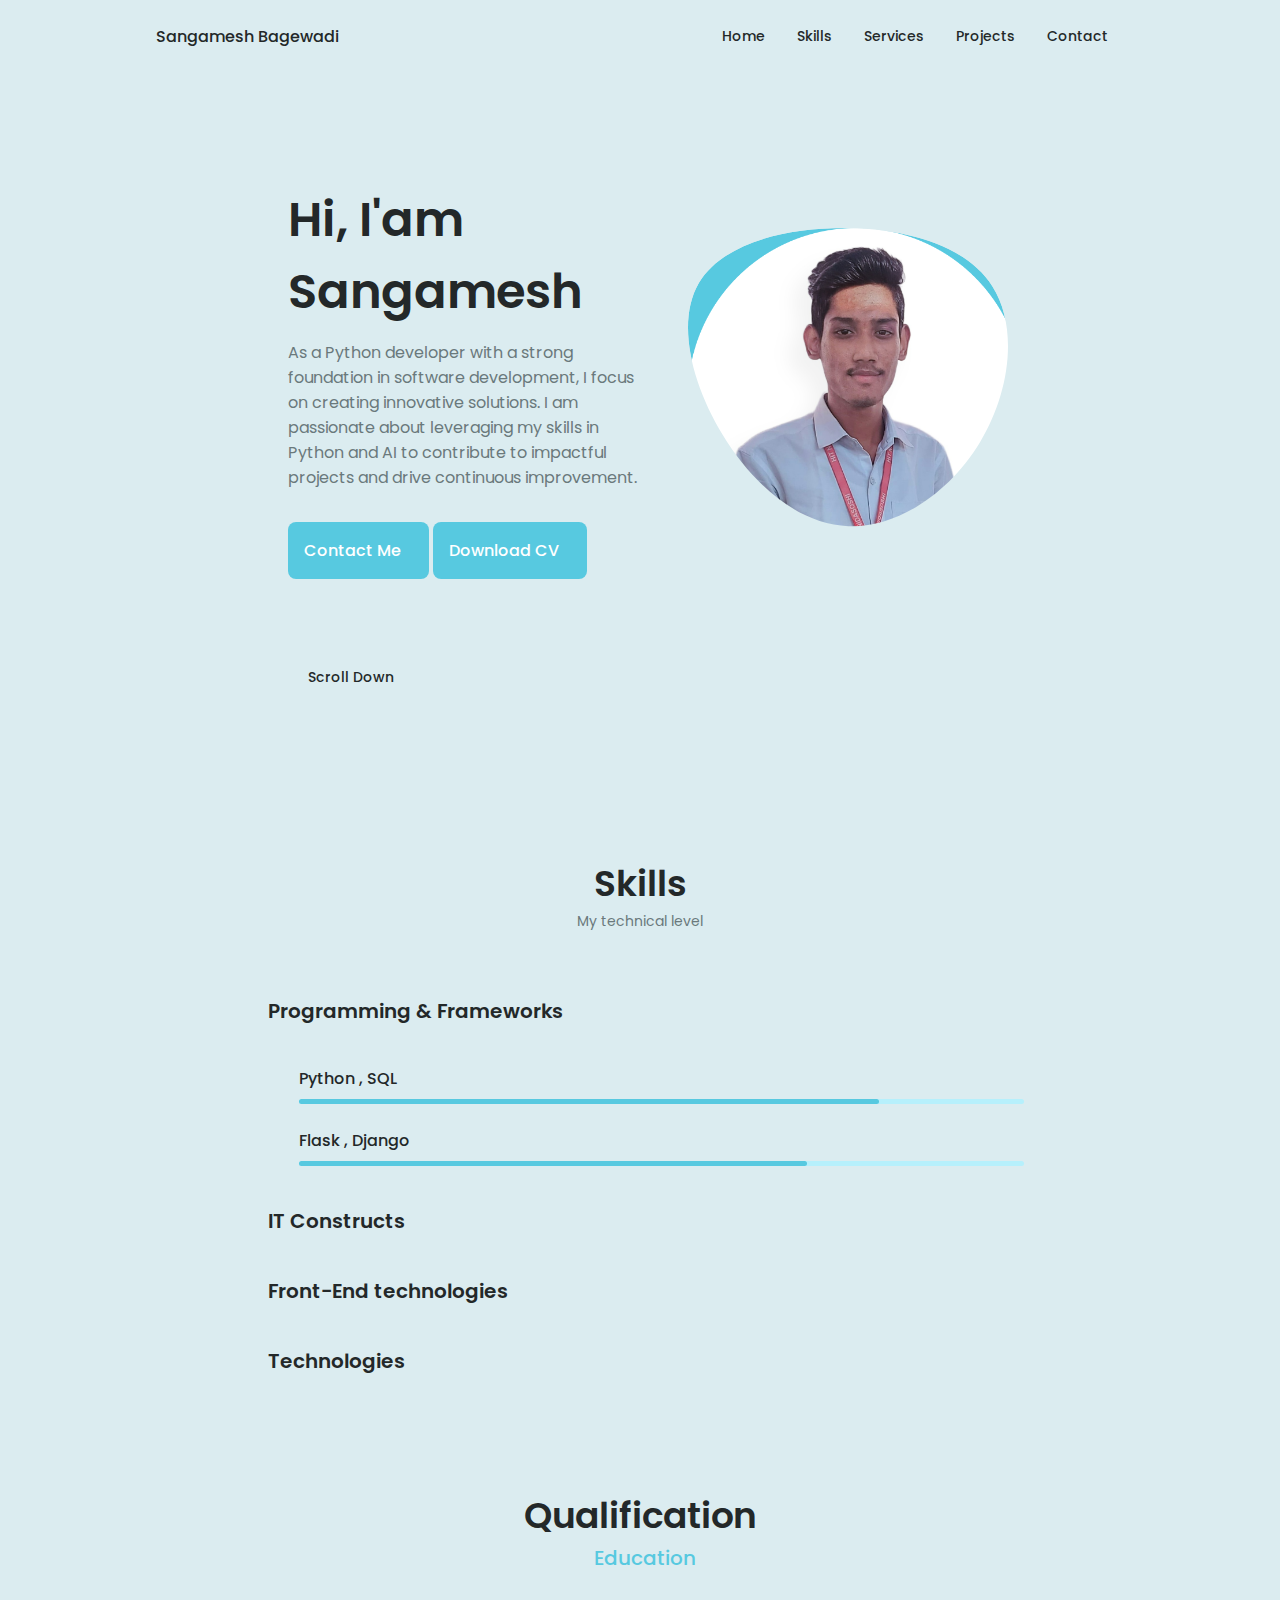
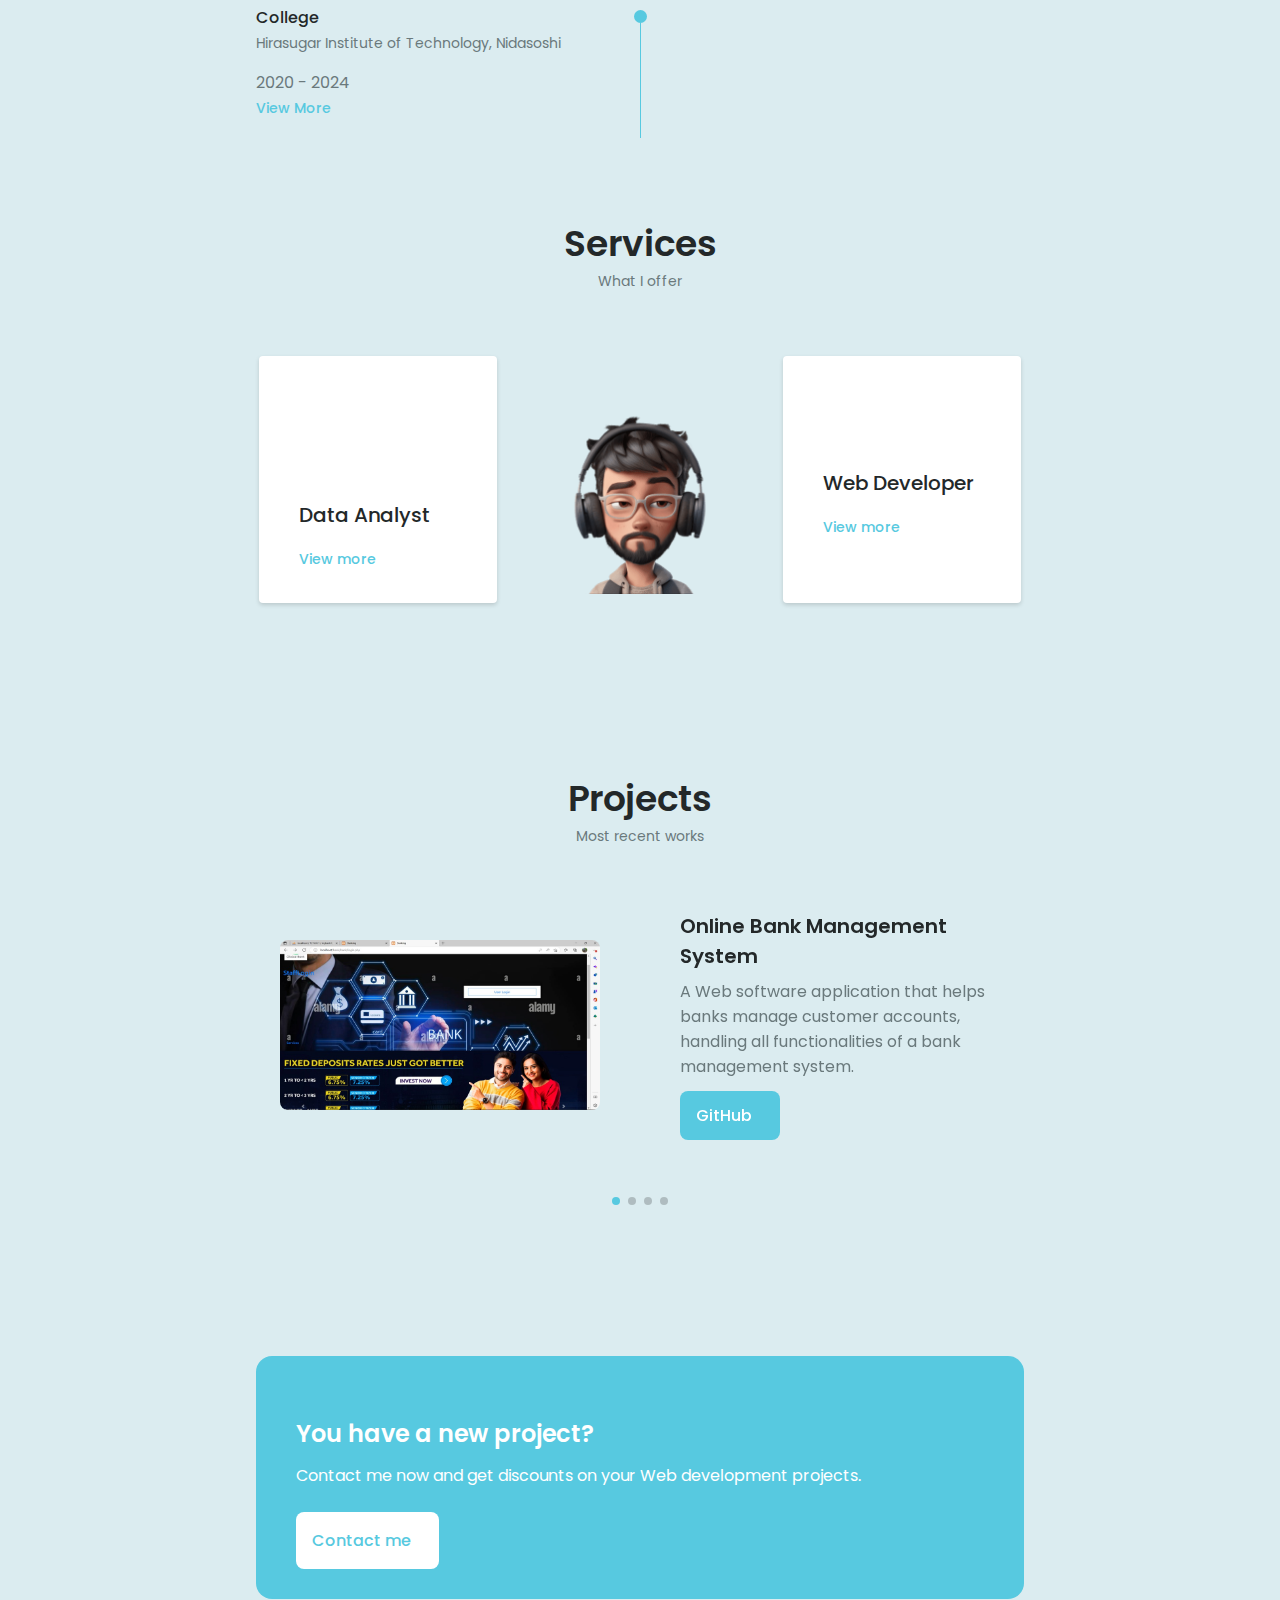
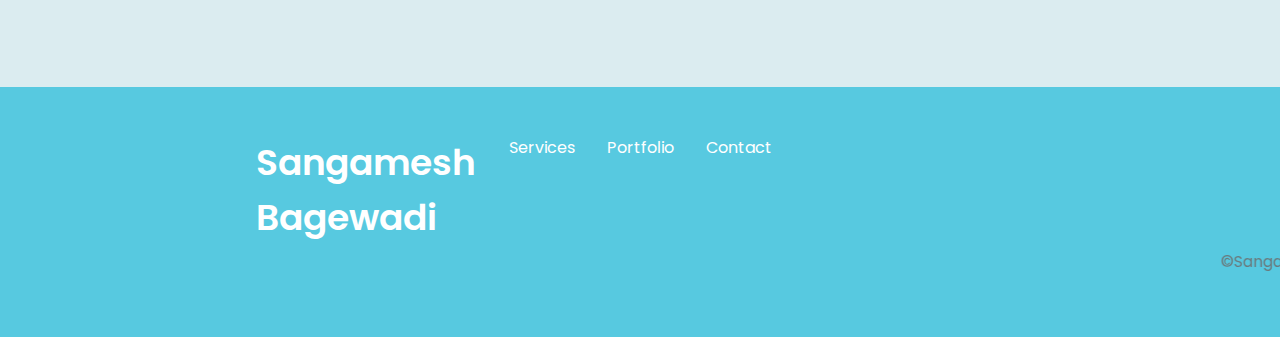
==== commit e0a6e5be: "final" ====
--- a/index.html
+++ b/index.html
@@ -250,10 +250,38 @@
                 </div> -->
               </div>
             </div>
+
+<!-- ===========================================skills sangamesh ====================-->
+<div class="skills__content skills__close">
+  <div class="skills__header">
+    <i class="uil uil-money-bill skills__icon"></i>
+    <div>
+      <h1 class="skills__title">IT Constructs</h1>
+    </div>
+
+    <i class="uil uil-angle-down skills__arrow"></i>
+  </div>
+  <div class="skills__list grid">
+    <div class="skills__data">
+      <div class="skills__titles">
+        <h3 class="skills__name">DBMS , DS & Algorithms , OOP Concepts , OS</h3>
+        <span class="skills__number"></span>
+      </div>
+      <div class="skills__bar">
+        <span class="skills__percentage skills__bank"></span>
+      </div>
+    </div>
+  </div>
+</div>
+
+
+
+
+
             <!--==================== SKILLS 2 ====================-->
             <div class="skills__content skills__close">
               <div class="skills__header">
-                <i class="uil uil-money-bill skills__icon"></i>
+                <i class=" uil-palette skills__icon"></i>
                 <div>
                   <h1 class="skills__title">Front-End technologies</h1>
                 </div>
@@ -307,7 +335,7 @@
               <div class="skills__header">
                 <i class="uil uil-brackets-curly skills__icon"></i>
                 <div>
-                  <h1 class="skills__title">Tech  Tools</h1>
+                  <h1 class="skills__title">Technologies</h1>
                 </div>
 
                 <i class="uil uil-angle-down skills__arrow"></i>
@@ -820,7 +848,7 @@
               <a href="#portfolio" class="footer__link">Portfolio</a>
             </li>
             <li>
-              <a href="#contact" class="footer__link">Contact</a>
+              <a href="contact.html" class="footer__link">Contact</a>
             </li>
           </ul>
 
@@ -831,7 +859,7 @@
             <a href="" class="footer__social">
               <i class="uil uil-instagram"></i>
             </a>
-            <a href="" class="footer__social">
+            <a href="https://x.com/sangameshb40" target="_blank" class="footer__social">
               <i class="uil uil-twitter-alt"></i>
             </a>
           </div>
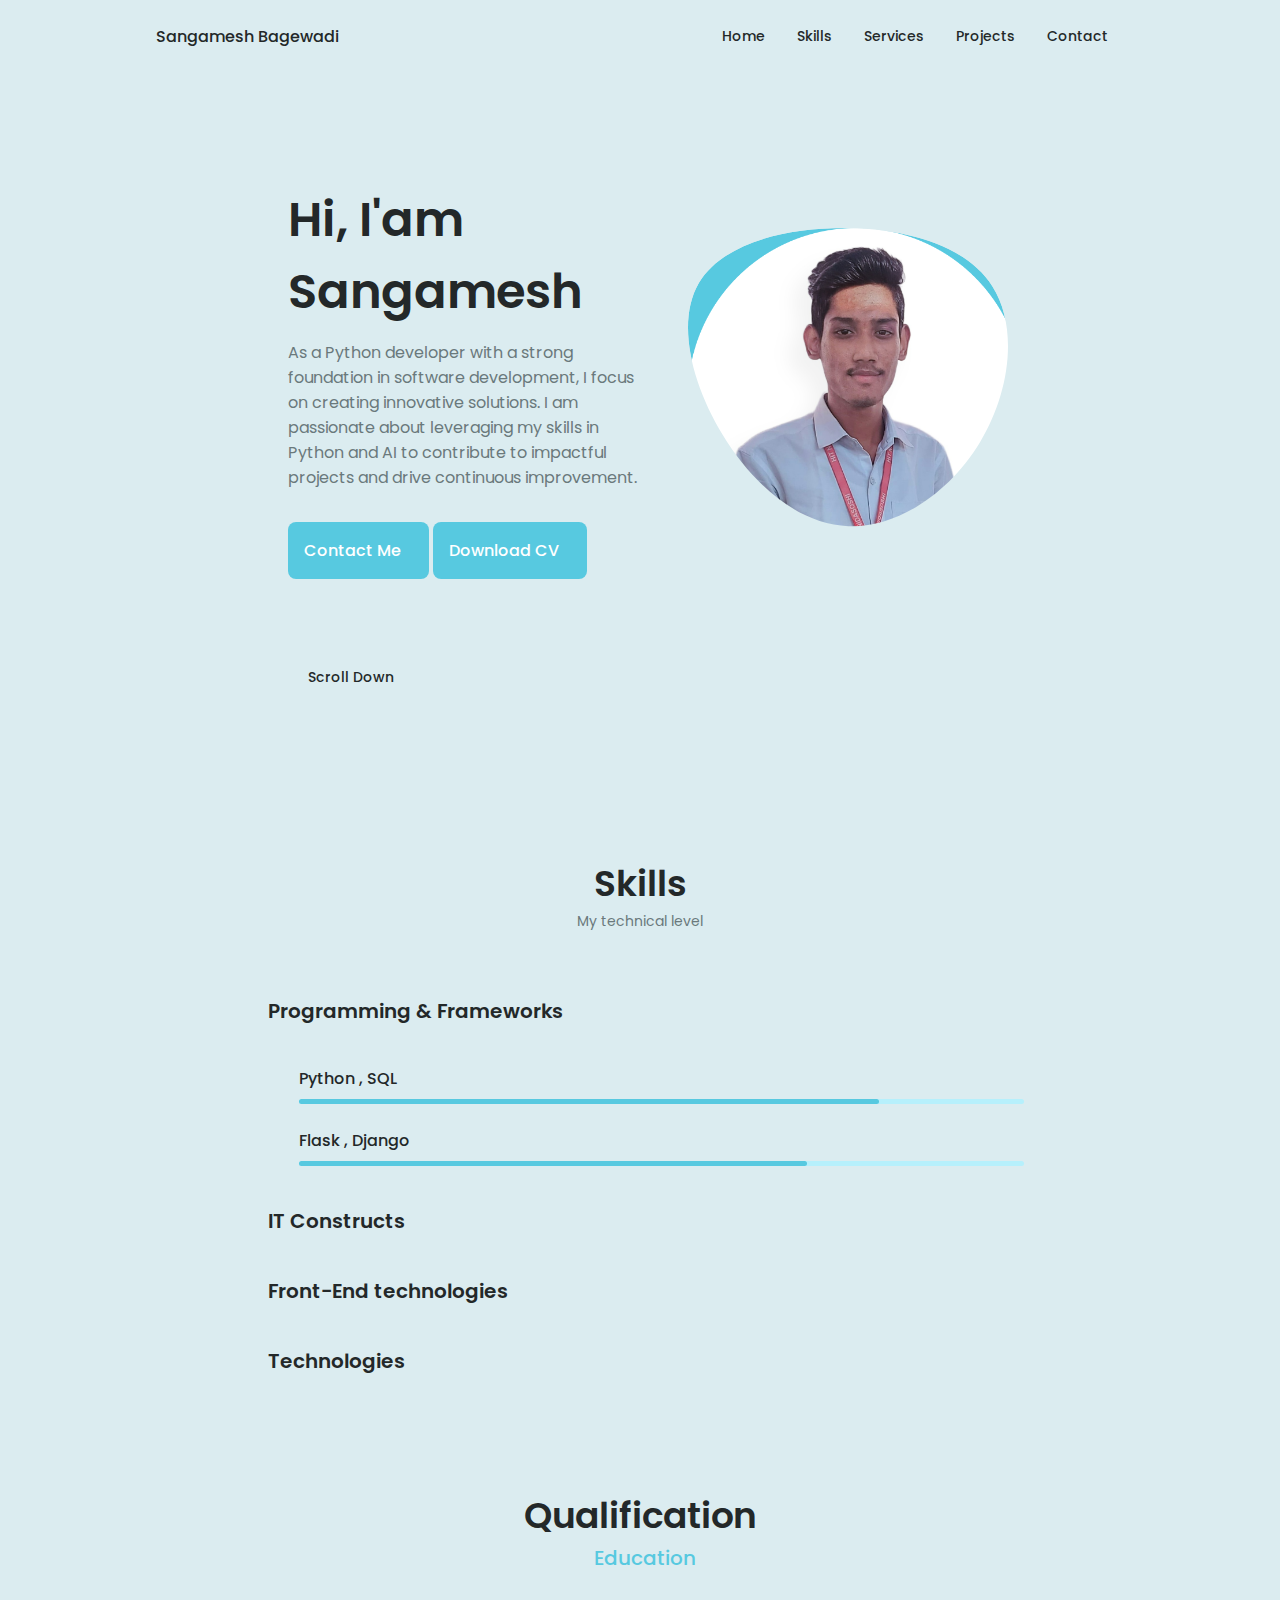
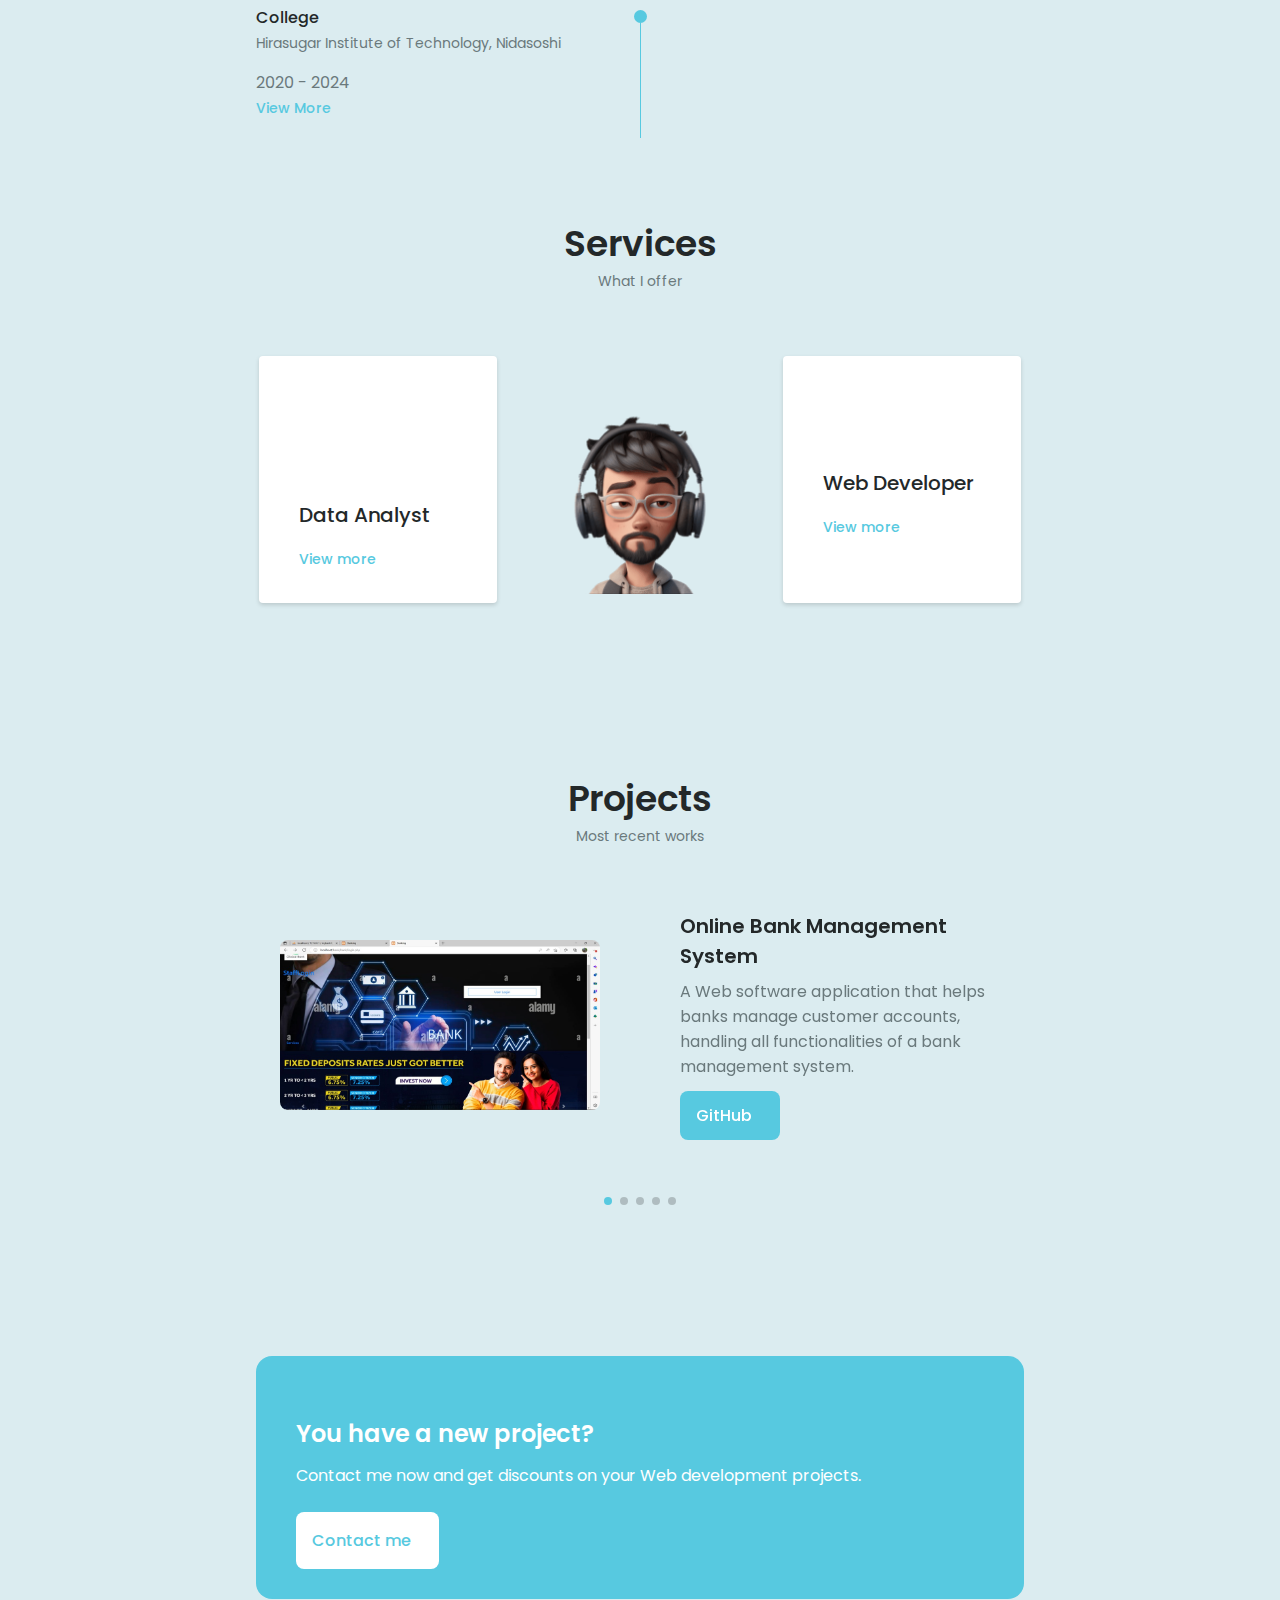
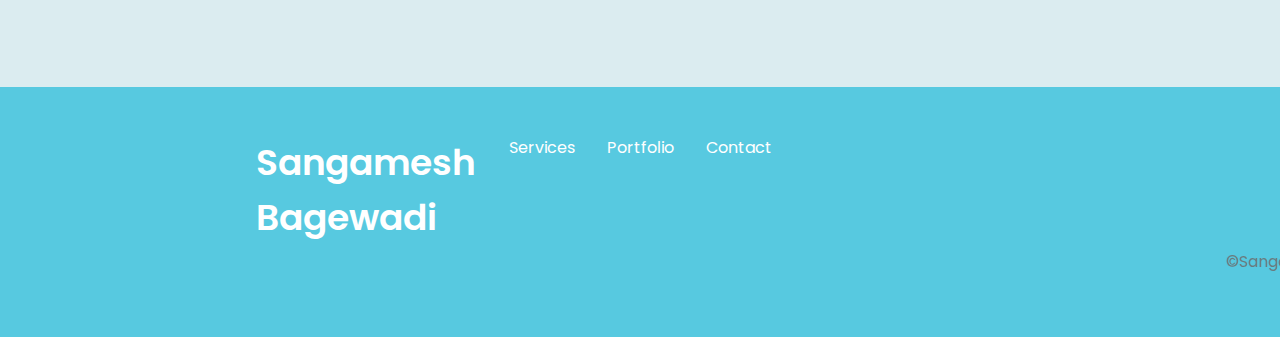
==== commit 317f514c: "Final" ====
--- a/index.html
+++ b/index.html
@@ -273,9 +273,6 @@
     </div>
   </div>
 </div>
-
-
-
 
 
             <!--==================== SKILLS 2 ====================-->
@@ -791,7 +788,33 @@
                 </div>
             </div>
 
-          </div>
+         
+<!-- ======================= Project 5 =============================-->
+
+    <div class="portfolio__content grid swiper-slide">
+      <img src="./Packages/images/gen.png" alt="" class="portfolio__img"/>
+
+            <div class="portfolio_">
+                <h3 class="portfolio__title">AI Art Generator</h3>
+                <p class="portfolio__description">
+                  Developed an AI Art Generator using Stable Diffusion to create high-quality digital artwork from text prompts,
+                  with features like customizable resolution and filters for artistic enhancement.
+               </p>
+            <a href="https://ai-art-generator.streamlit.app/" target="_blank" class="button button--flex button--small portfolio__button">Demo
+                <i class="uil uil-arrow-right button__icon"></i>
+            </a>&nbsp;
+            <a
+            href="https://github.com/sangameshbagewadi/streamlit-art-generator/"
+            target="_blank"
+            class="button button--flex button--small portfolio__button">GitHub
+            <i class="uil uil-arrow-right button__icon"></i>
+          </a>
+            </div>
+        </div>
+        
+      </div>   <!--   End div    -->     
+
+      
 
           <!-- add arrows-->
           <div class="swiper-button-next">
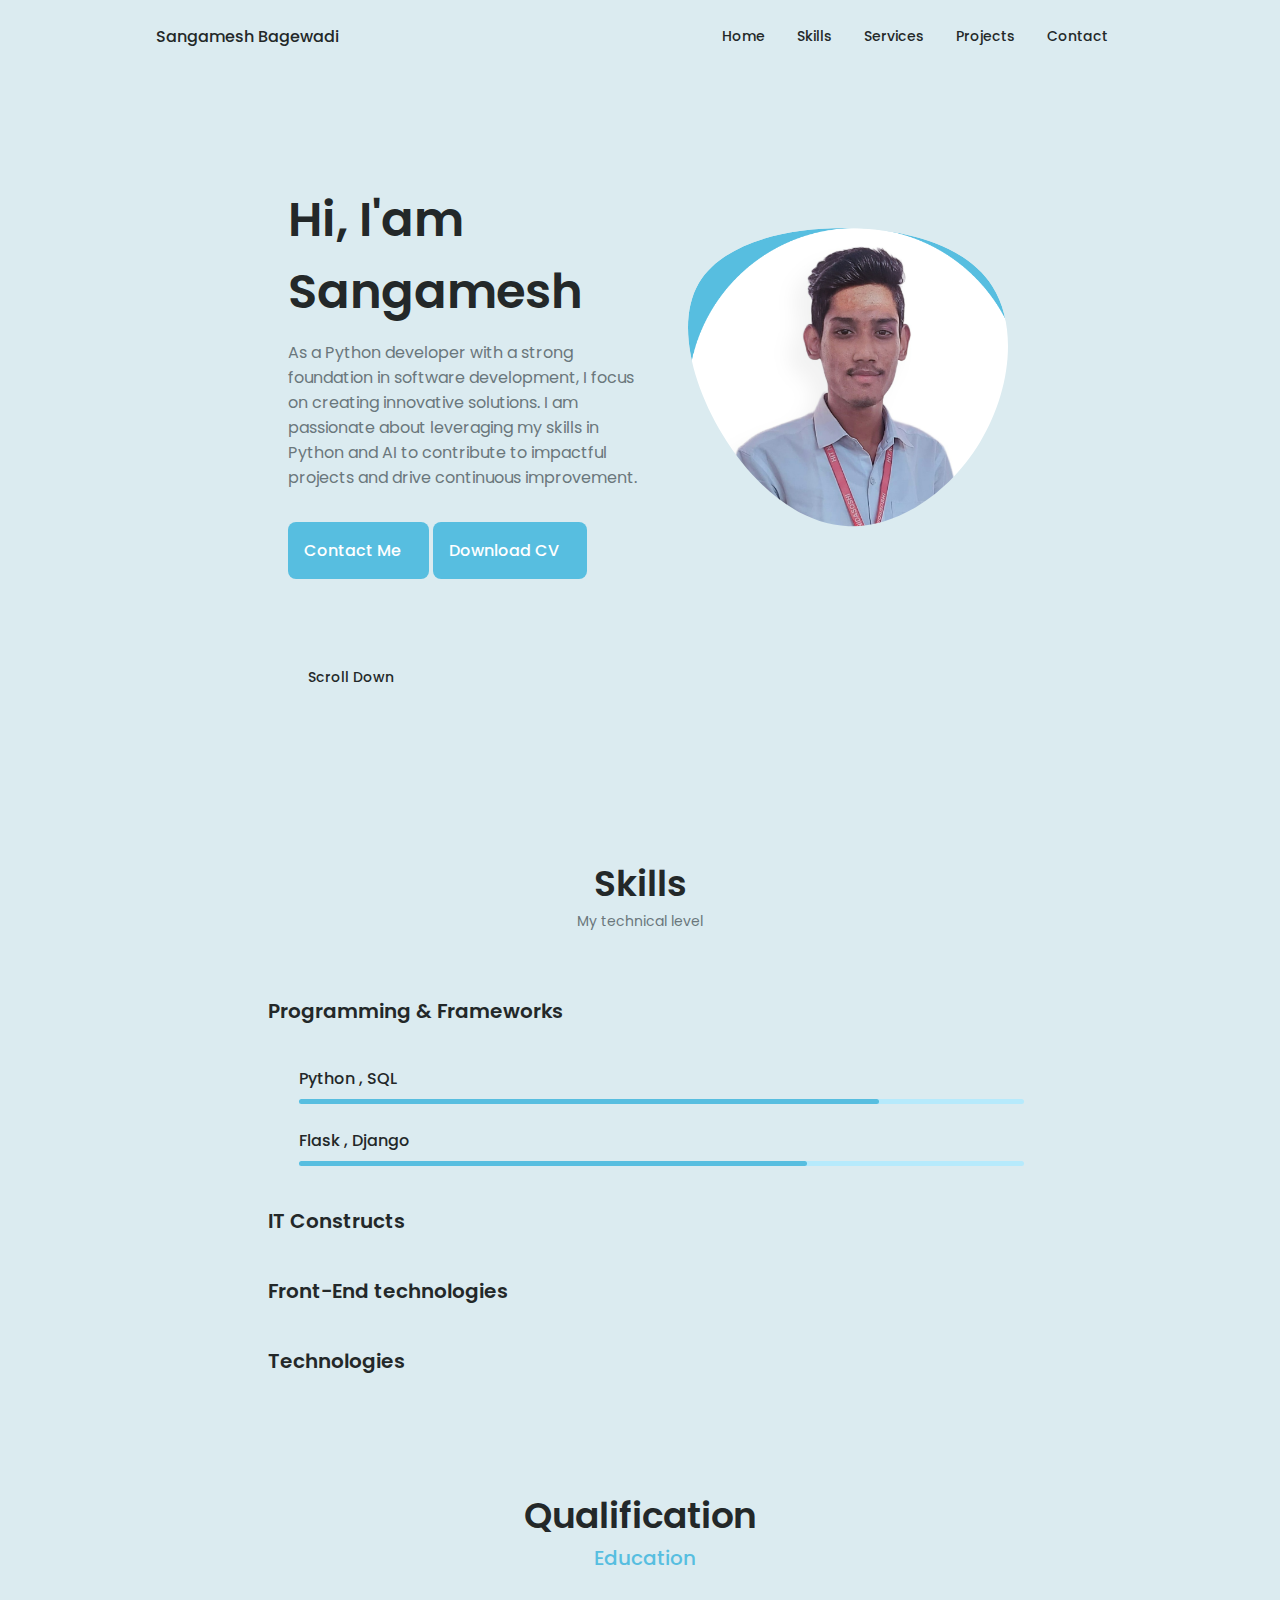
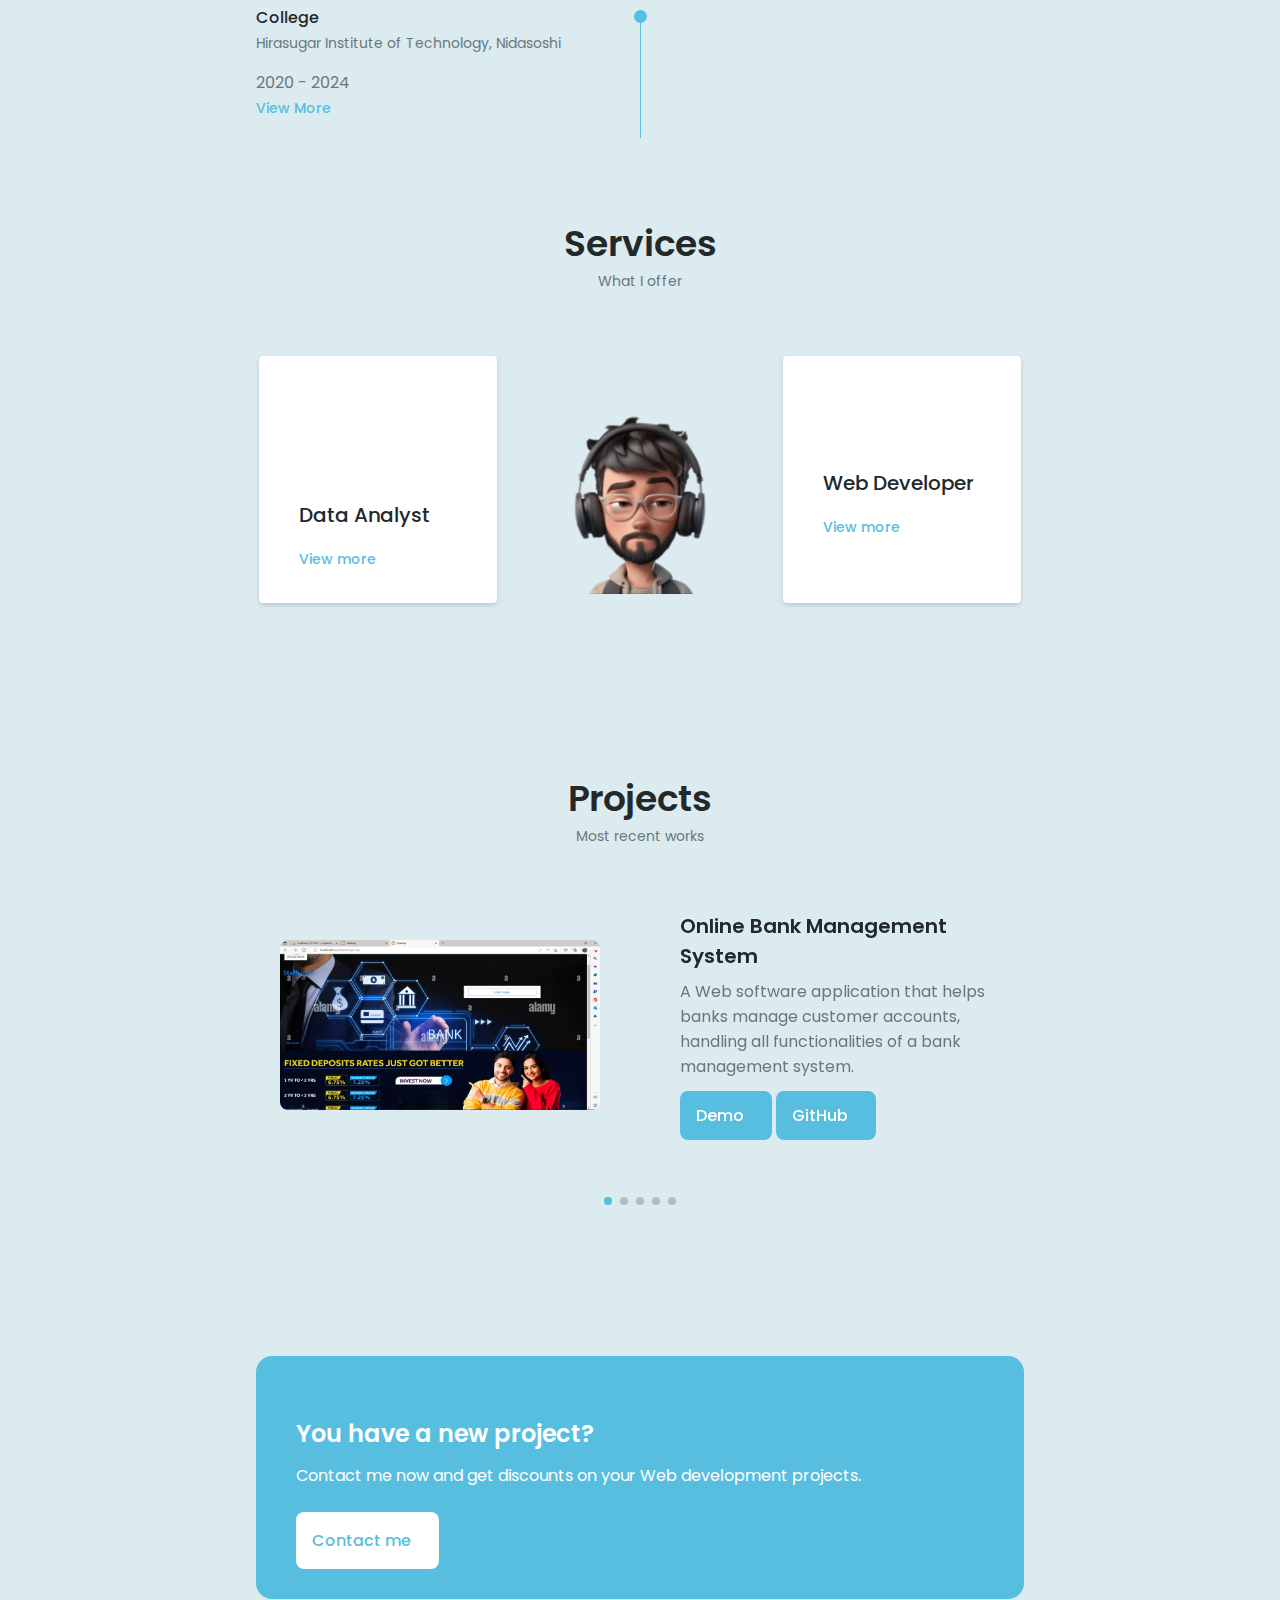
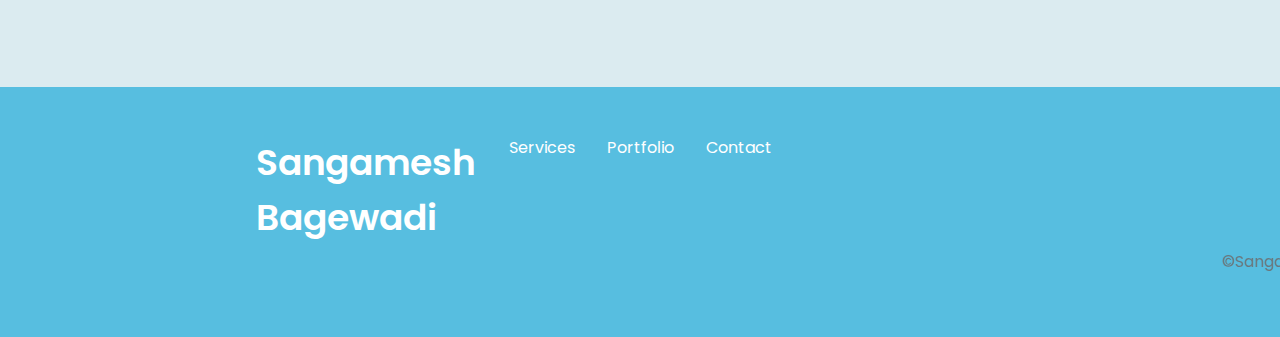
==== commit 8de92d6a: "Final Submission" ====
--- a/index.html
+++ b/index.html
@@ -705,12 +705,18 @@
                     handling all functionalities of a bank management system.
                 </p>
                 <a
+                  href="https://sangameshbagewadi.github.io/Online-Bank-Management-System/" target="_blank"
+                  class="button button--flex button--small portfolio__button">
+                  Demo
+                  <i class="uil uil-arrow-right button__icon"></i>
+                </a>
+                <a
                   href="https://github.com/sangameshbagewadi/Online-Bank-Management-System" target="_blank"
-                  class="button button--flex button--small portfolio__button"
-                >
+                  class="button button--flex button--small portfolio__button">
                   GitHub
                   <i class="uil uil-arrow-right button__icon"></i>
                 </a>
+                
               </div>
             </div>
 
--- a/Packages/css/styles.css
+++ b/Packages/css/styles.css
@@ -7,7 +7,7 @@
 
   /*========== Colors ==========*/
   /* Change favorite color */
-  --hue-color: 190; /*Purple 250 - Green 142 - Blue 230 - Pink 340*/
+  --hue-color: 195; /*Purple 250 - Green 142 - Blue 230 - Pink 340*/
 
   /* HSL color mode */
   --first-color: hsl(var(--hue-color), 69%, 61%);
